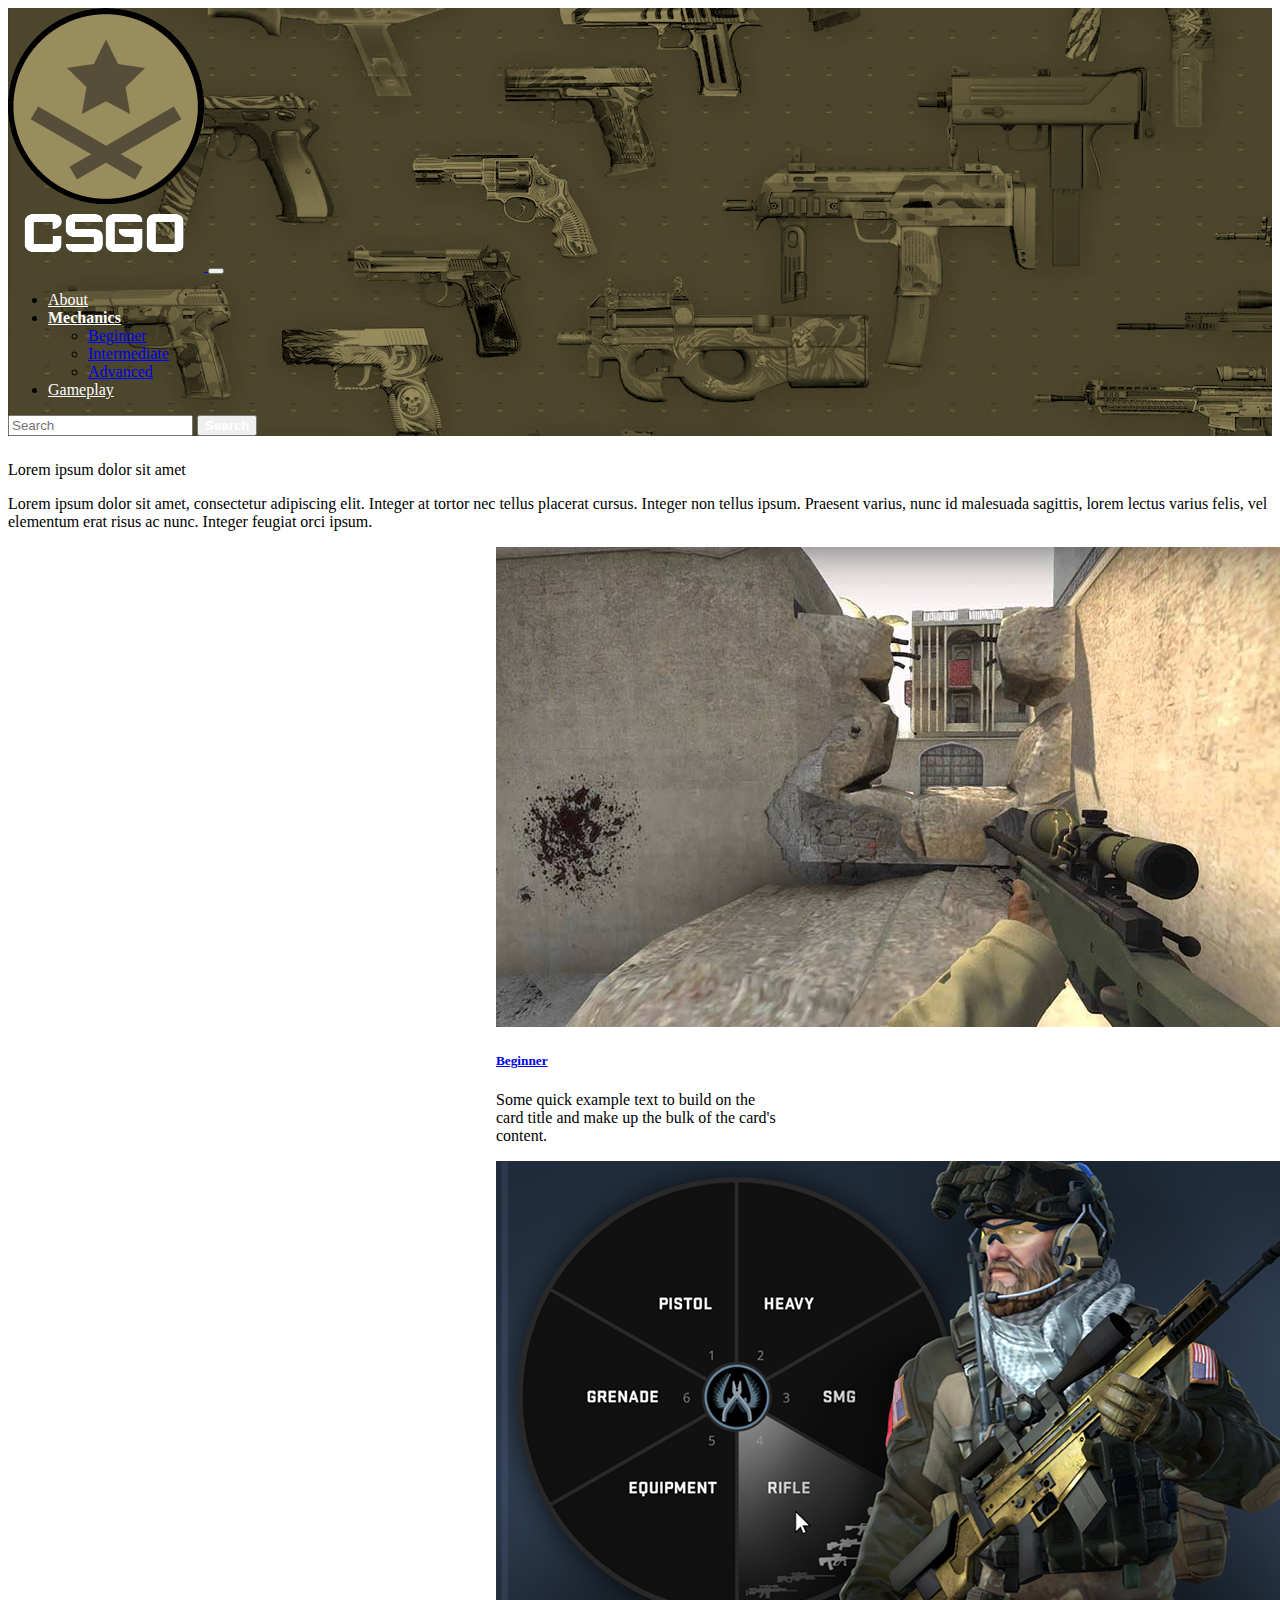
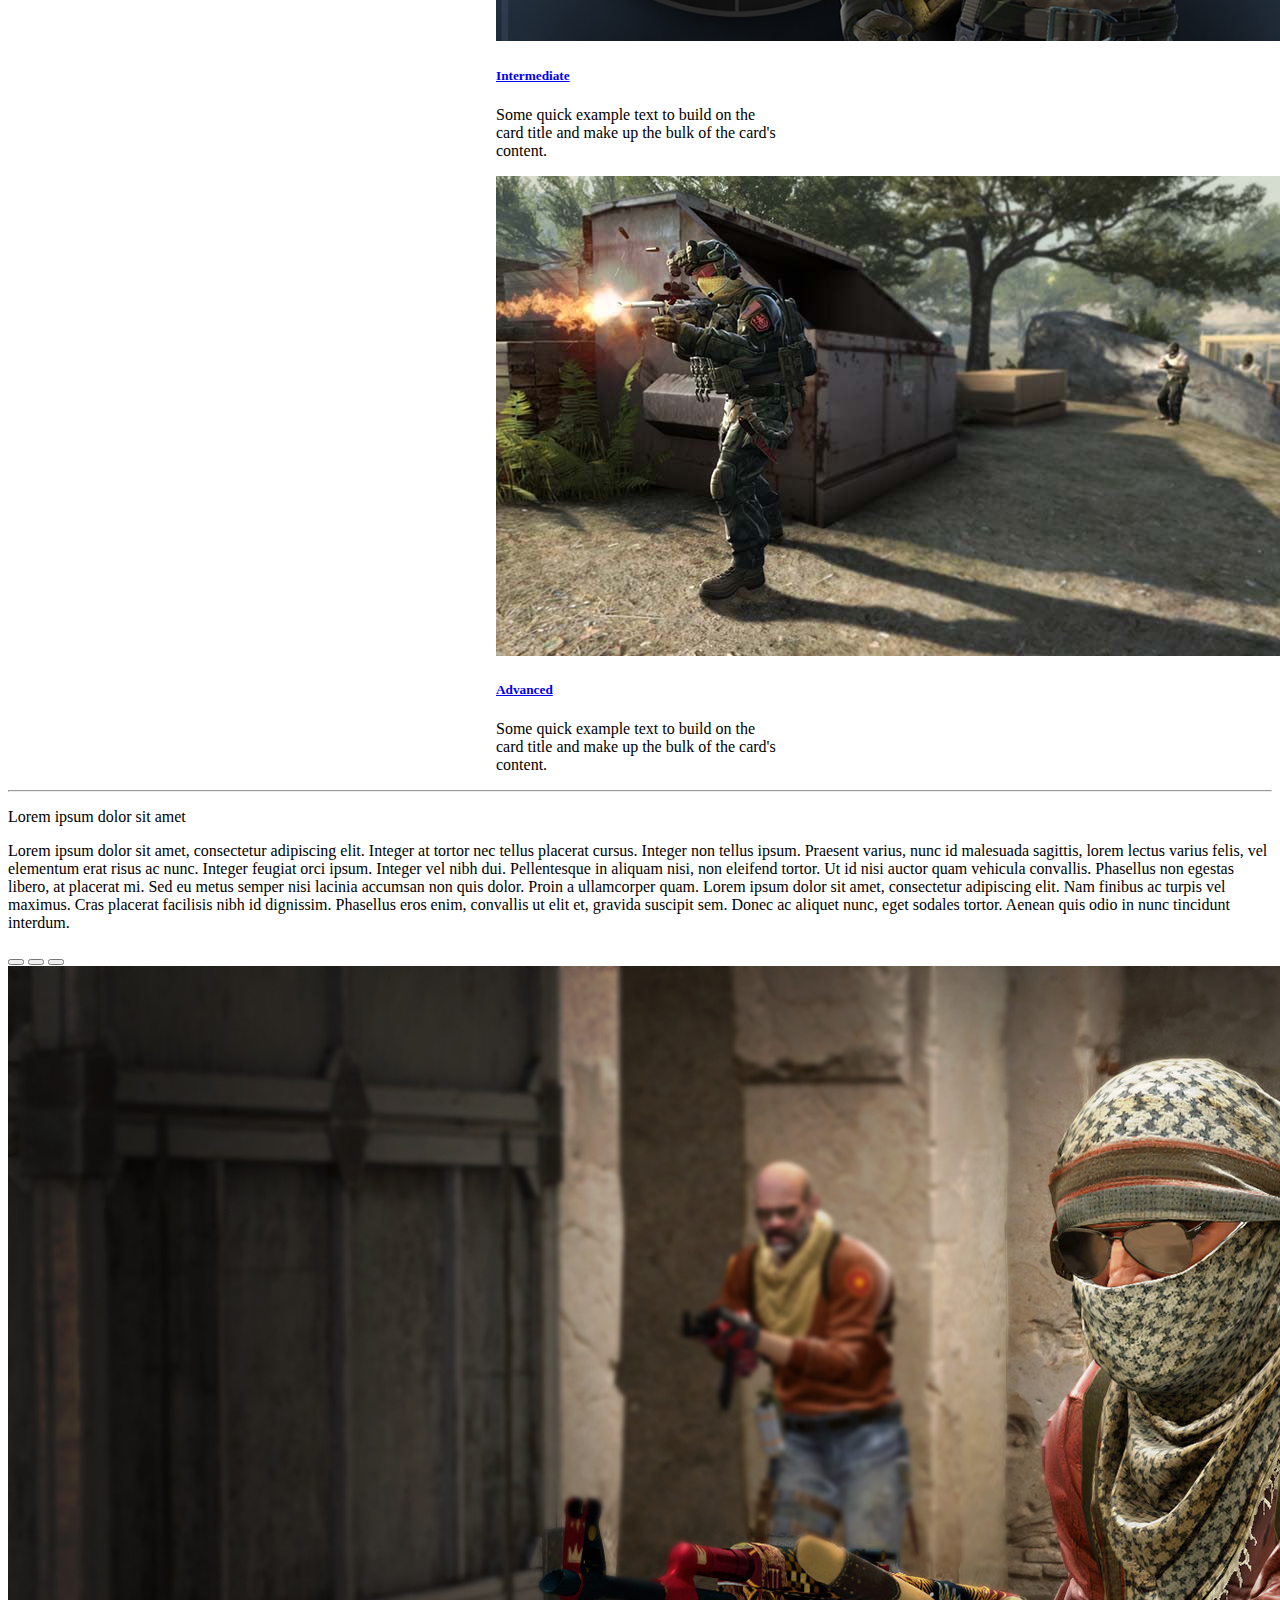
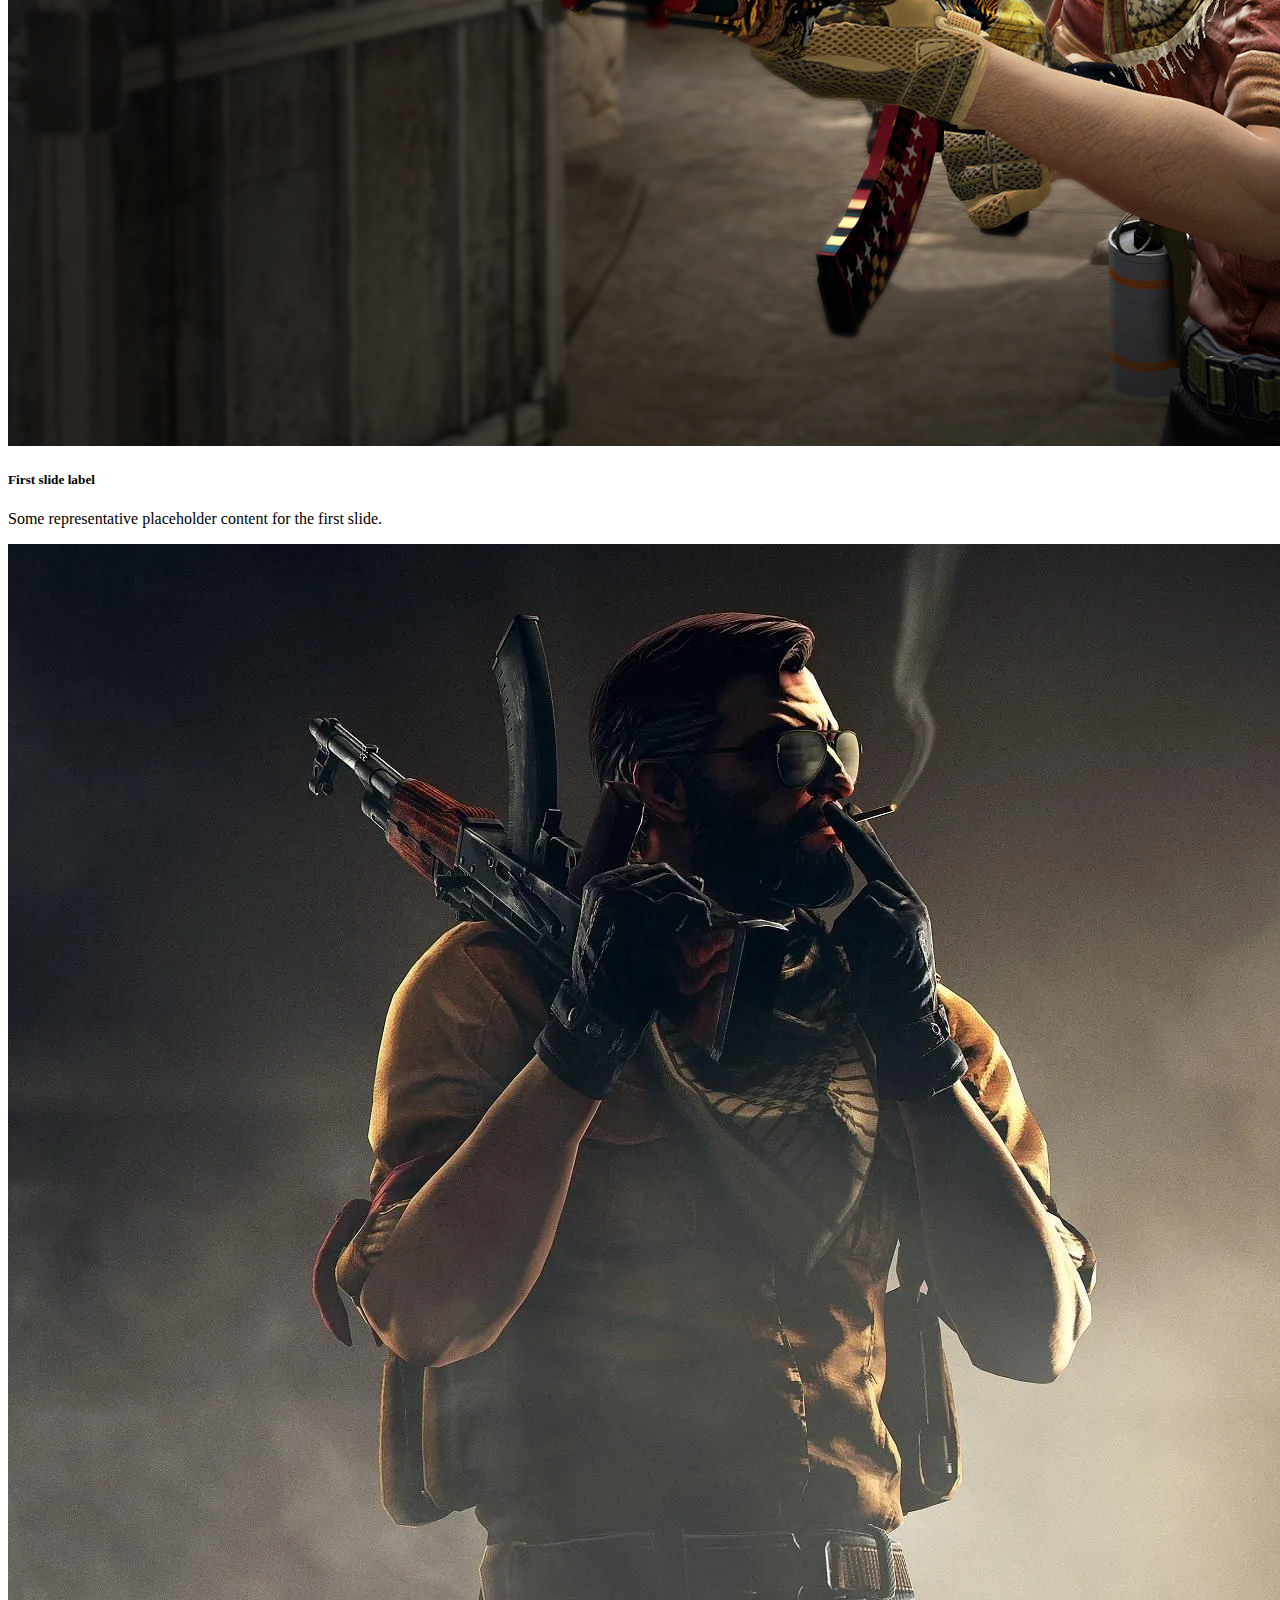
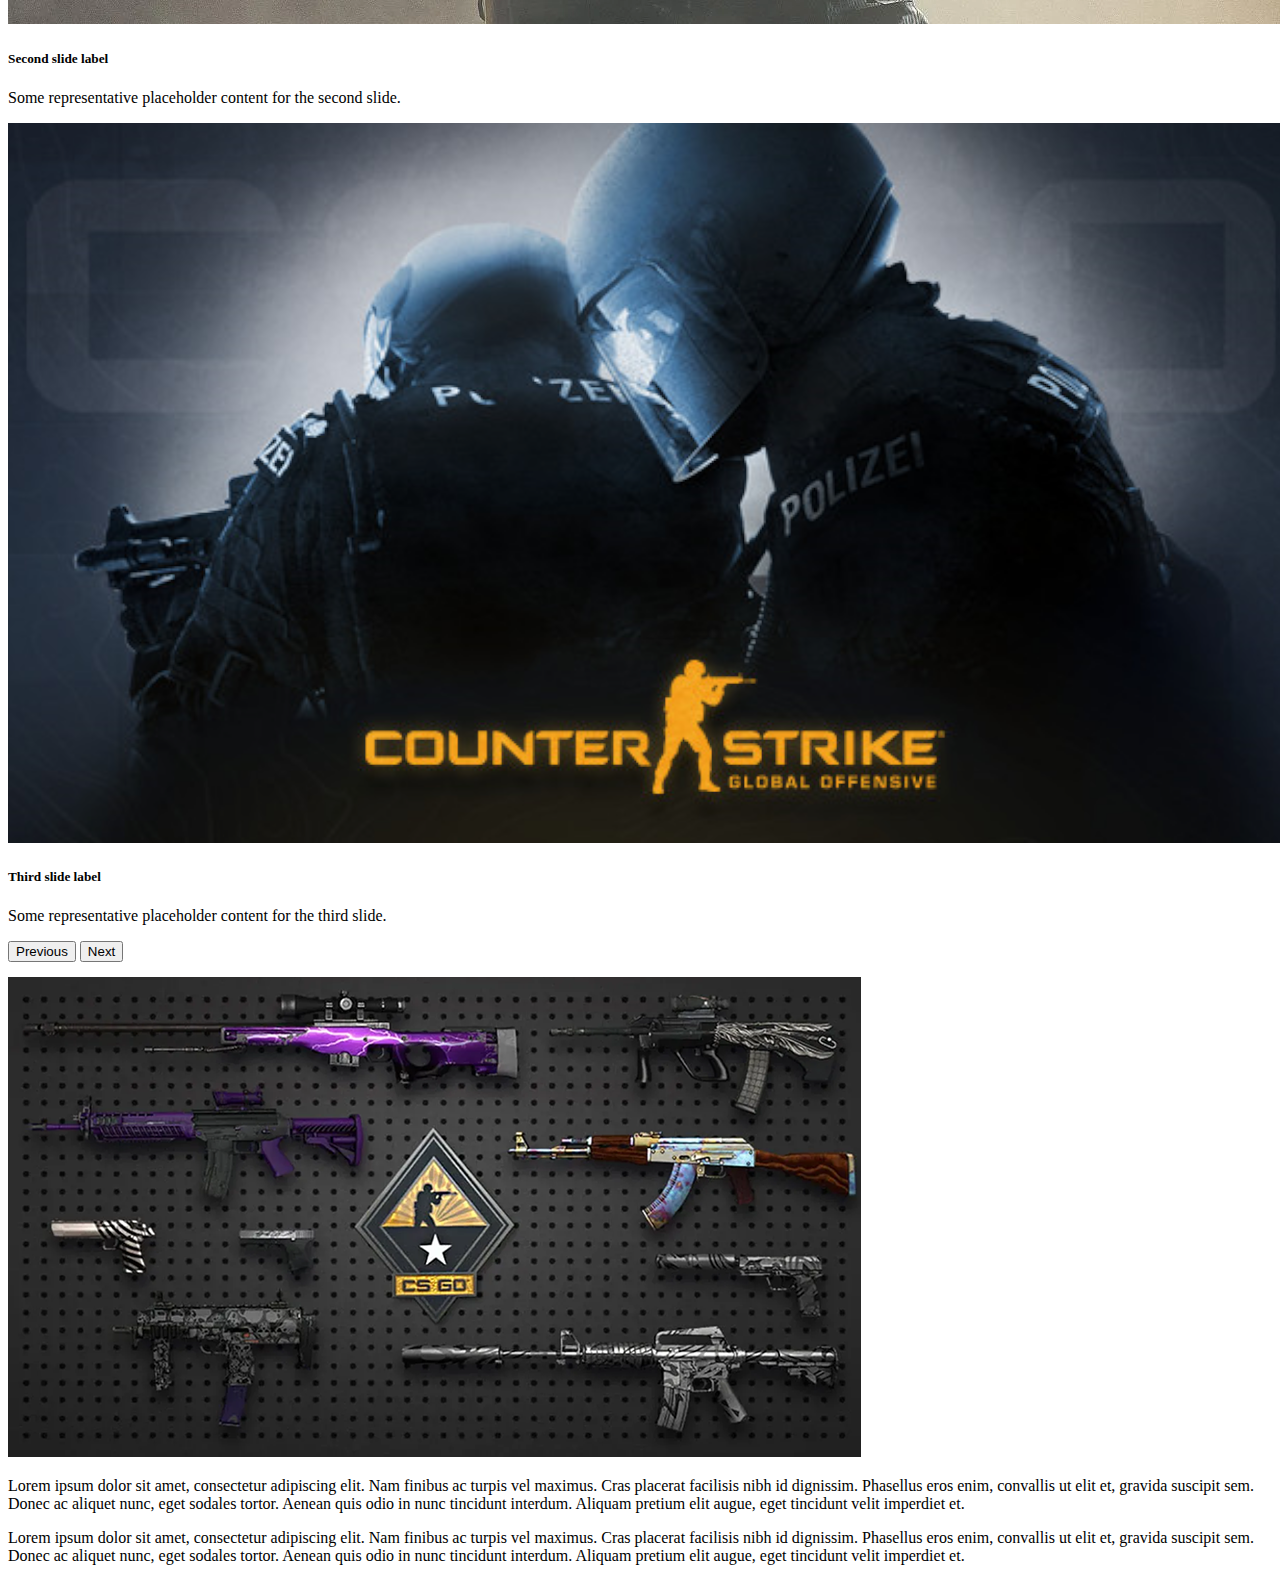
==== index.html @ 5c24aa38 "updated index.html + added pages" ====
<!doctype html>
<html lang="en">
  <head>
    <meta charset="utf-8">
    <meta name="viewport" content="width=device-width, initial-scale=1">
    <title>CS:GO Mechanics</title>
    <link href="https://cdn.jsdelivr.net/npm/bootstrap@5.3.0-alpha3/dist/css/bootstrap.min.css" rel="stylesheet" integrity="sha384-KK94CHFLLe+nY2dmCWGMq91rCGa5gtU4mk92HdvYe+M/SXH301p5ILy+dN9+nJOZ" crossorigin="anonymous">

<!-- BEGIN FAVICON CODE -->
<link rel="apple-touch-icon" sizes="180x180" href="images/apple-touch-icon.png">
<link rel="icon" type="image/png" sizes="32x32" href="images/favicon-32x32.png">
<link rel="icon" type="image/png" sizes="16x16" href="images/favicon-16x16.png">
<link rel="manifest" href="images/site.webmanifest">
<link rel="mask-icon" href="images/safari-pinned-tab.svg" color="#5bbad5">
<meta name="msapplication-TileColor" content="#da532c">
<meta name="theme-color" content="#ffffff">
<!-- END FAVICON CODE -->

  </head>
  <body>

<!-- BEGIN NAVBAR CODE -->	
<nav class="navbar navbar-expand-lg bg-body-tertiary" style="background-image: url(images/banner.png);">
  <div class="container">
    <a class="navbar-brand" href="#"> <img src="images\logo.png" class="img-fluid" style="max-width: 50%"> </a>
    <button class="navbar-toggler" type="button" data-bs-toggle="collapse" data-bs-target="#navbarSupportedContent" aria-controls="navbarSupportedContent" aria-expanded="false" aria-label="Toggle navigation">
      	<span class="navbar-toggler-icon"></span>
    </button>
    <div class="collapse navbar-collapse" id="navbarSupportedContent">
      	<ul class="navbar-nav me-auto mb-2 mb-lg-0">
        	<li class="nav-item">
          		<a class="nav-link active" aria-current="page" href="pages/about.html" style="color: white;">About</a>
        	</li>
        	<li class="nav-item dropdown">
          		<a class="nav-link dropdown-toggle" href="#" role="button" data-bs-toggle="dropdown" aria-expanded="false" style="color: white;">
					<strong>
						Mechanics
					</strong>
          		</a>
          		<ul class="dropdown-menu">
            		<li><a class="dropdown-item" href="pages/beginner.html">Beginner</a></li>
            		<li><a class="dropdown-item" href="pages/intermediate.html">Intermediate</a></li>
           			<li><a class="dropdown-item" href="pages/advanced.html">Advanced</a></li>
        		</ul>
        	</li>
			<li class="nav-item">
          		<a class="nav-link" href="pages/gameplay.html" style="color: white;">Gameplay</a>
        	</li>
		</ul>
		<form class="d-flex" role="search">
			<input class="form-control me-2" type="search" placeholder="Search" aria-label="Search">
			<button class="btn btn-outline-success" type="submit" style="color: white;">
				<strong>
				Search
				</strong>
			</button>
		</form>
    </div>
  </div>
</nav>	
<!-- END NAVBAR CODE -->

<!-- START COLUMNS -->
<div class="container" style="margin-top: 25px;">
  <div class="row" style="margin-bottom: 15px;">
	<div class="col">
<!-- BEGIN INTRO TEXT CODE -->
		<p class="h3">Lorem ipsum dolor sit amet</p>
		<p>
			Lorem ipsum dolor sit amet, consectetur adipiscing elit. Integer at tortor nec tellus placerat cursus. Integer non tellus ipsum. Praesent varius, nunc id malesuada sagittis, lorem lectus varius felis, vel elementum erat risus ac nunc. Integer feugiat orci ipsum.
		</p>
	</div>
<!-- END INTRO TEXT CODE -->
  </div>
  <div class="row" style="margin-bottom: 15px;">
    <div class="col">
<!-- BEGIN IMAGE CARDS CODE -->
		<div class="card" style="width: 18rem; display: block; margin: auto;">
			<img src="images/card1.png" class="card-img-top" alt="...">
			<div class="card-body">
				<h5 class="card-title">
					<a href="pages/beginner.html">
						Beginner
					</a>
				</h5>
				<p class="card-text">Some quick example text to build on the card title and make up the bulk of the card's content.</p>
			</div>
		</div>
	</div>
	<div class="col">
		<div class="card" style="width: 18rem; display: block; margin: auto;">
			<img src="images/card2.png" class="card-img-top" alt="...">
			<div class="card-body">
				<h5 class="card-title">
					<a href="pages/intermediate.html">
						Intermediate
					</a>
				</h5>
				<p class="card-text">Some quick example text to build on the card title and make up the bulk of the card's content.</p>
			</div>
		</div>
	</div>
	<div class="col">
		<div class="card" style="width: 18rem; display: block; margin: auto;">
			<img src="images/card3.png" class="card-img-top" alt="...">
			<div class="card-body">
				<h5 class="card-title">
					<a href="pages/advanced.html">
						Advanced
					</a>
				</h5>
				<p class="card-text">Some quick example text to build on the card title and make up the bulk of the card's content.</p>
			</div>
		</div>
	</div>
<!-- END IMAGE CARDS CODE -->

  </div>
</div>
<!-- END COLUMNS -->
<hr>
<!-- BEGIN BODY TEXT CODE -->
<div class="container">
	<div class="row" style="margin-bottom: 15px;">
		<div class="col">
			<p class="h3">Lorem ipsum dolor sit amet</p>
			<p>
				Lorem ipsum dolor sit amet, consectetur adipiscing elit. Integer at tortor nec tellus placerat cursus. Integer non tellus ipsum. Praesent varius, nunc id malesuada sagittis, lorem lectus varius felis, vel elementum erat risus ac nunc. Integer feugiat orci ipsum. Integer vel nibh dui. Pellentesque in aliquam nisi, non eleifend tortor. Ut id nisi auctor quam vehicula convallis. Phasellus non egestas libero, at placerat mi. Sed eu metus semper nisi lacinia accumsan non quis dolor. Proin a ullamcorper quam. Lorem ipsum dolor sit amet, consectetur adipiscing elit. Nam finibus ac turpis vel maximus. Cras placerat facilisis nibh id dignissim. Phasellus eros enim, convallis ut elit et, gravida suscipit sem. Donec ac aliquet nunc, eget sodales tortor. Aenean quis odio in nunc tincidunt interdum.
			</p>
		</div>
		<div class="col">
<!-- BEGIN CAROUSEL CODE -->
			<div id="carouselExampleCaptions" class="carousel slide">
				<div class="carousel-indicators">
					<button type="button" data-bs-target="#carouselExampleCaptions" data-bs-slide-to="0" class="active" aria-current="true" aria-label="Slide 1"></button>
					<button type="button" data-bs-target="#carouselExampleCaptions" data-bs-slide-to="1" aria-label="Slide 2"></button>
					<button type="button" data-bs-target="#carouselExampleCaptions" data-bs-slide-to="2" aria-label="Slide 3"></button>
				</div>
			<div class="carousel-inner">
				<div class="carousel-item active">
					<img src="images/carousel1.png" class="d-block w-100" alt="...">
					<div class="carousel-caption d-none d-md-block">
						<h5>First slide label</h5>
						<p>Some representative placeholder content for the first slide.</p>
					</div>
				</div>
				<div class="carousel-item">
					<img src="images/carousel2.png" class="d-block w-100" alt="...">
					<div class="carousel-caption d-none d-md-block">
						<h5>Second slide label</h5>
						<p>Some representative placeholder content for the second slide.</p>
					</div>
				</div>
				<div class="carousel-item">
					<img src="images/carousel3.png" class="d-block w-100" alt="...">
						<div class="carousel-caption d-none d-md-block">
							<h5>Third slide label</h5>
							<p>Some representative placeholder content for the third slide.</p>
						</div>
					</div>
			</div>
			<button class="carousel-control-prev" type="button" data-bs-target="#carouselExampleCaptions" data-bs-slide="prev">
				<span class="carousel-control-prev-icon" aria-hidden="true"></span>
				<span class="visually-hidden">Previous</span>
			</button>
			<button class="carousel-control-next" type="button" data-bs-target="#carouselExampleCaptions" data-bs-slide="next">
				<span class="carousel-control-next-icon" aria-hidden="true"></span>
				<span class="visually-hidden">Next</span>
			</button>
			</div>
<!-- END CAROUSEL CODE -->
		</div>
	</div>
</div>
<!-- END BODY TEXT CODE -->

<div class="container">
	<div class="row" style="margin-bottom: 15px;">
<!-- BEGIN END IMAGE CODE -->
		<div class="col">
			<img src="images/image.png" class="img-fluid">
		</div>
<!-- END END IMAGE CODE -->


<!-- BEGIN END TEXT CODE -->
		<div class="col">
			<p>
				Lorem ipsum dolor sit amet, consectetur adipiscing elit. Nam finibus ac turpis vel maximus. Cras placerat facilisis nibh id dignissim. Phasellus eros enim, convallis ut elit et, gravida suscipit sem. Donec ac aliquet nunc, eget sodales tortor. Aenean quis odio in nunc tincidunt interdum. Aliquam pretium elit augue, eget tincidunt velit imperdiet et.
			</p>
		</div>
		
		<div class="col">
			<p>
				Lorem ipsum dolor sit amet, consectetur adipiscing elit. Nam finibus ac turpis vel maximus. Cras placerat facilisis nibh id dignissim. Phasellus eros enim, convallis ut elit et, gravida suscipit sem. Donec ac aliquet nunc, eget sodales tortor. Aenean quis odio in nunc tincidunt interdum. Aliquam pretium elit augue, eget tincidunt velit imperdiet et.
			</p>
		</div>
<!-- END END TEXT CODE -->
	</div>
</div>

<!-- DO NOT EDIT BELOW THIS LINE -->
    <script src="https://cdn.jsdelivr.net/npm/bootstrap@5.3.0-alpha3/dist/js/bootstrap.bundle.min.js" integrity="sha384-ENjdO4Dr2bkBIFxQpeoTz1HIcje39Wm4jDKdf19U8gI4ddQ3GYNS7NTKfAdVQSZe" crossorigin="anonymous"></script>
  </body>
</html>
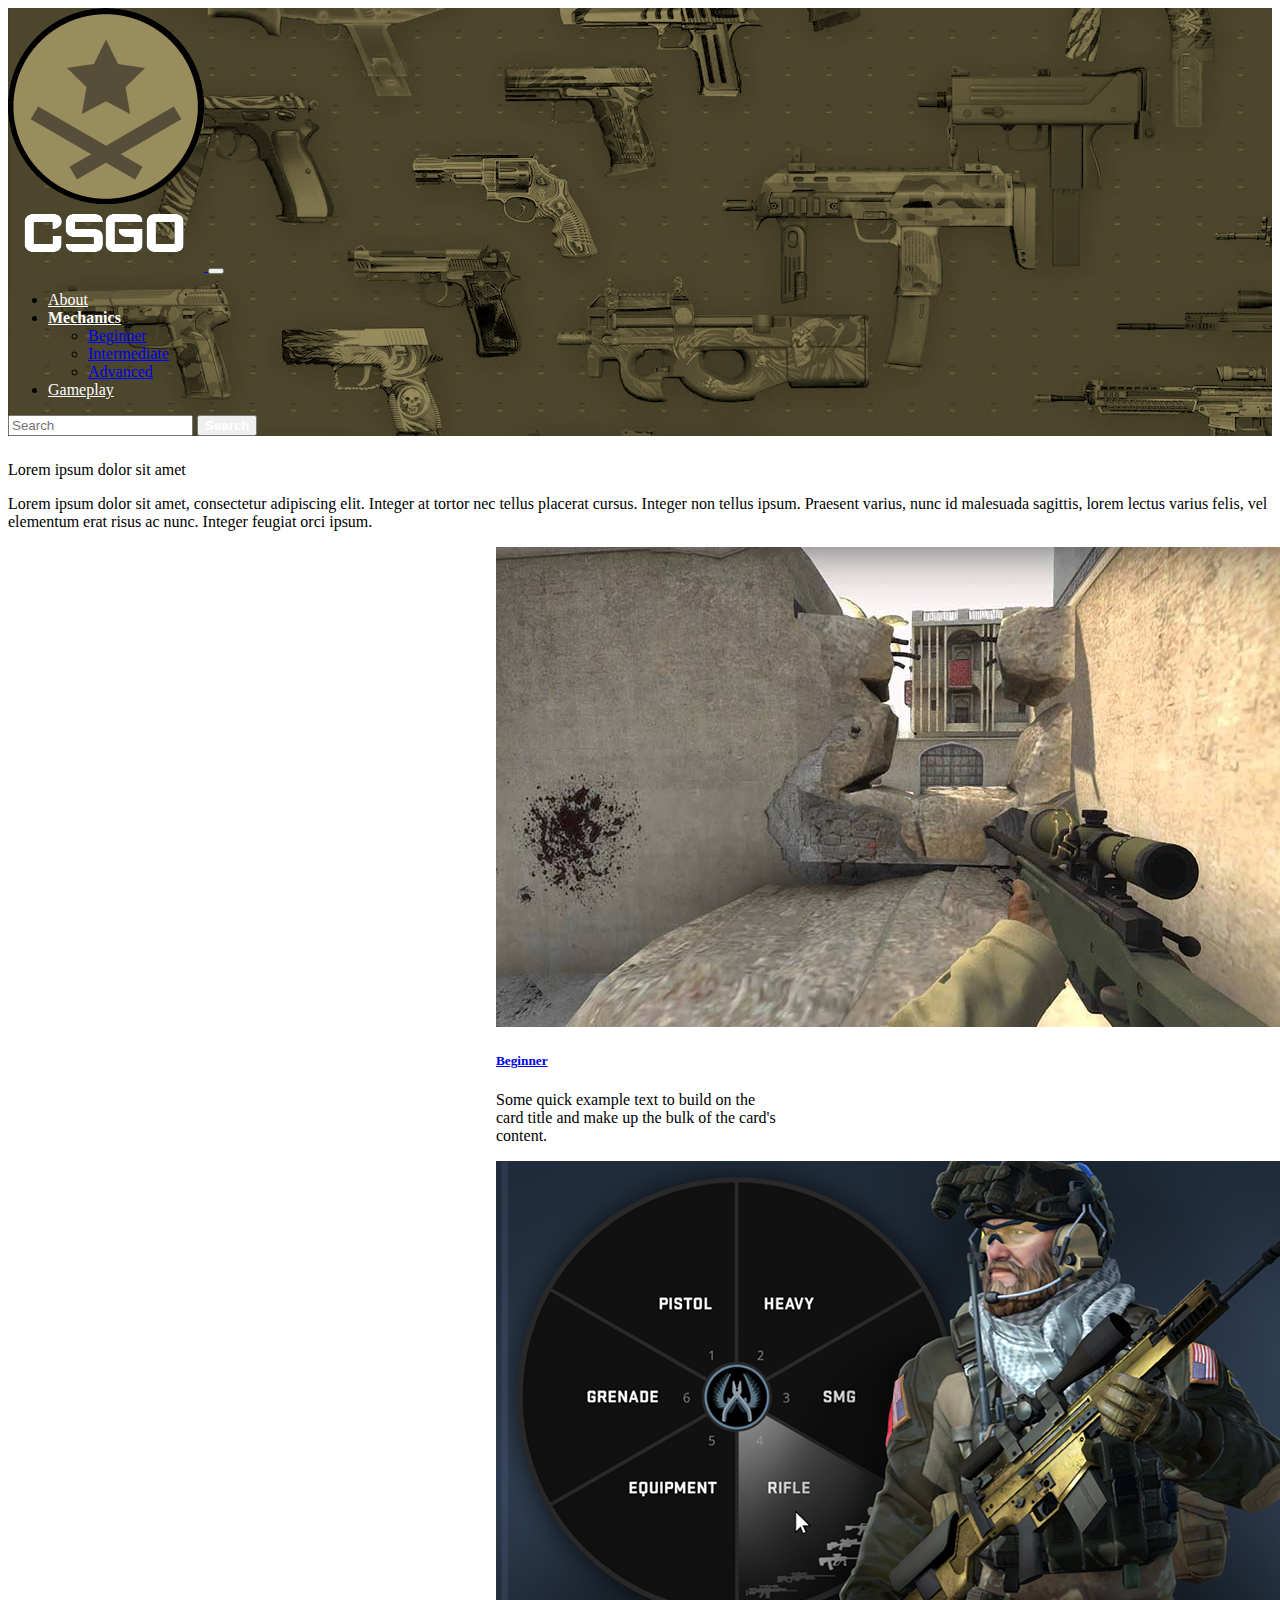
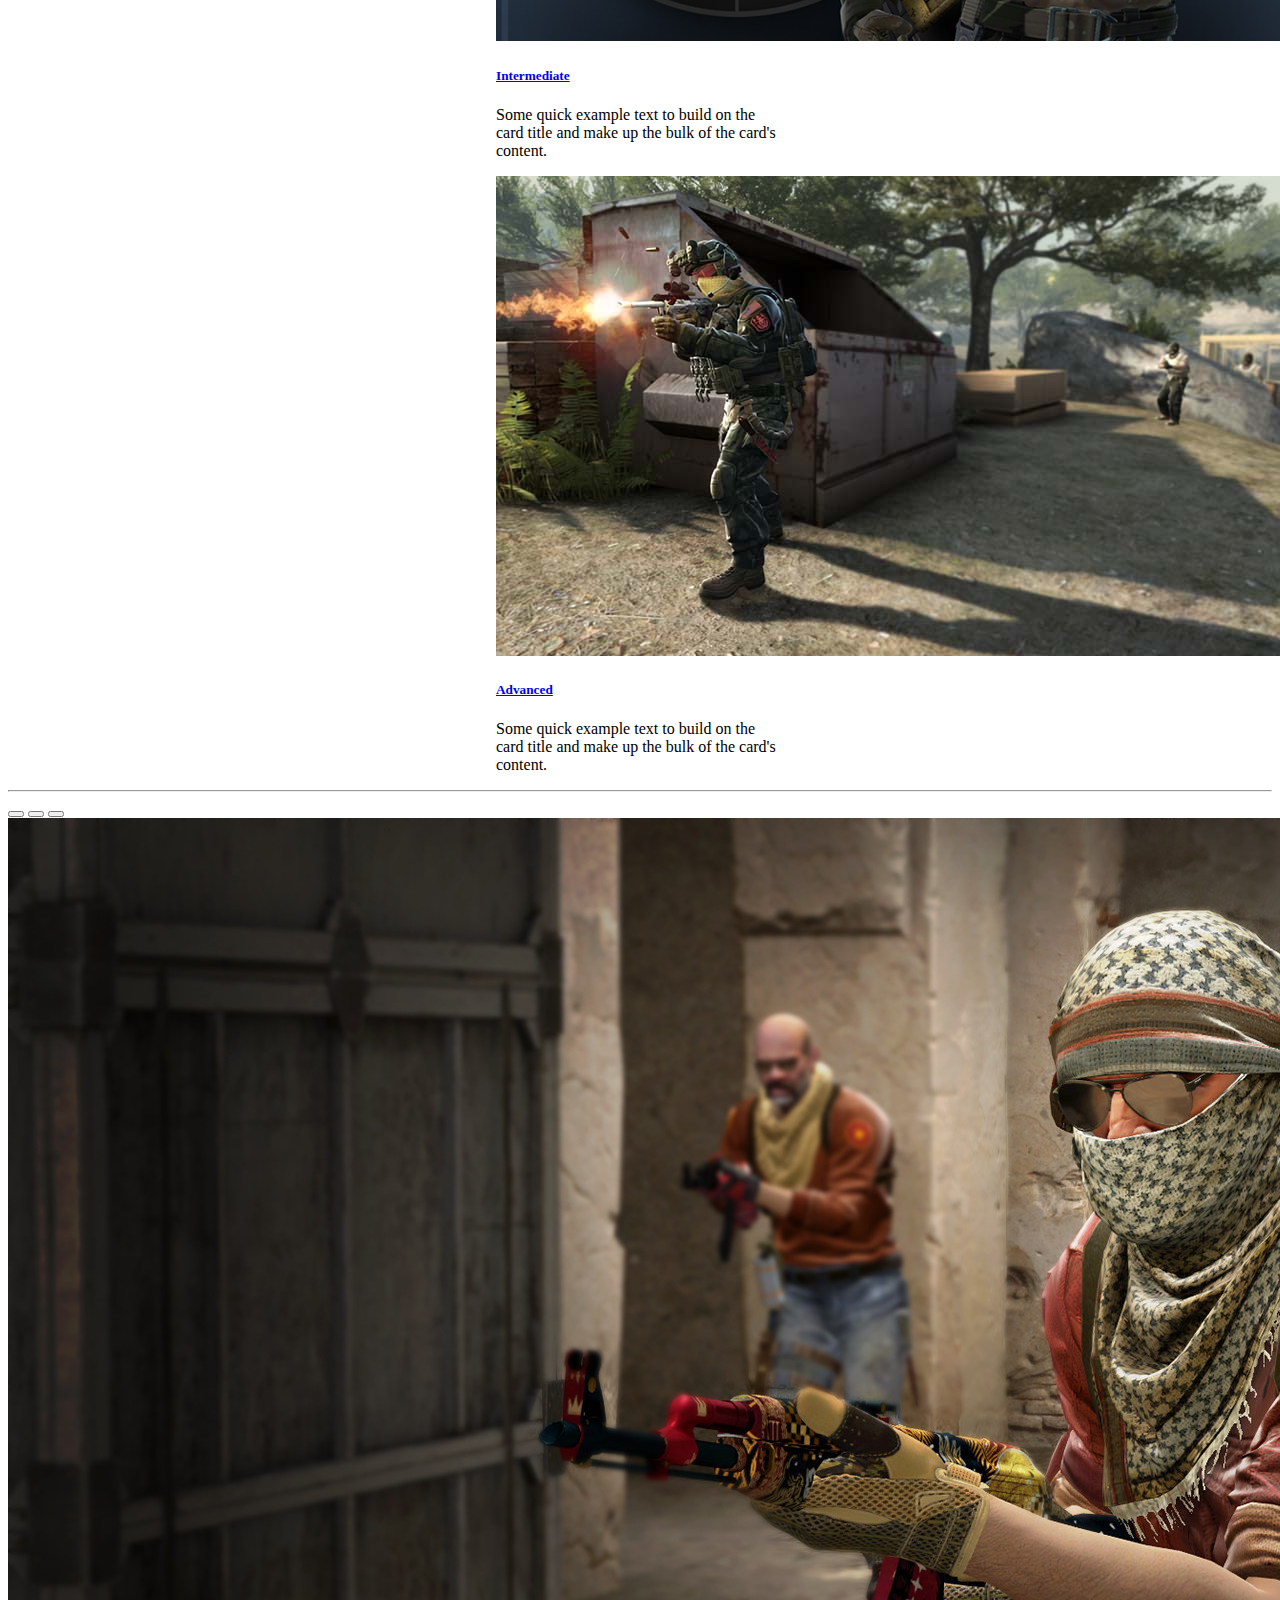
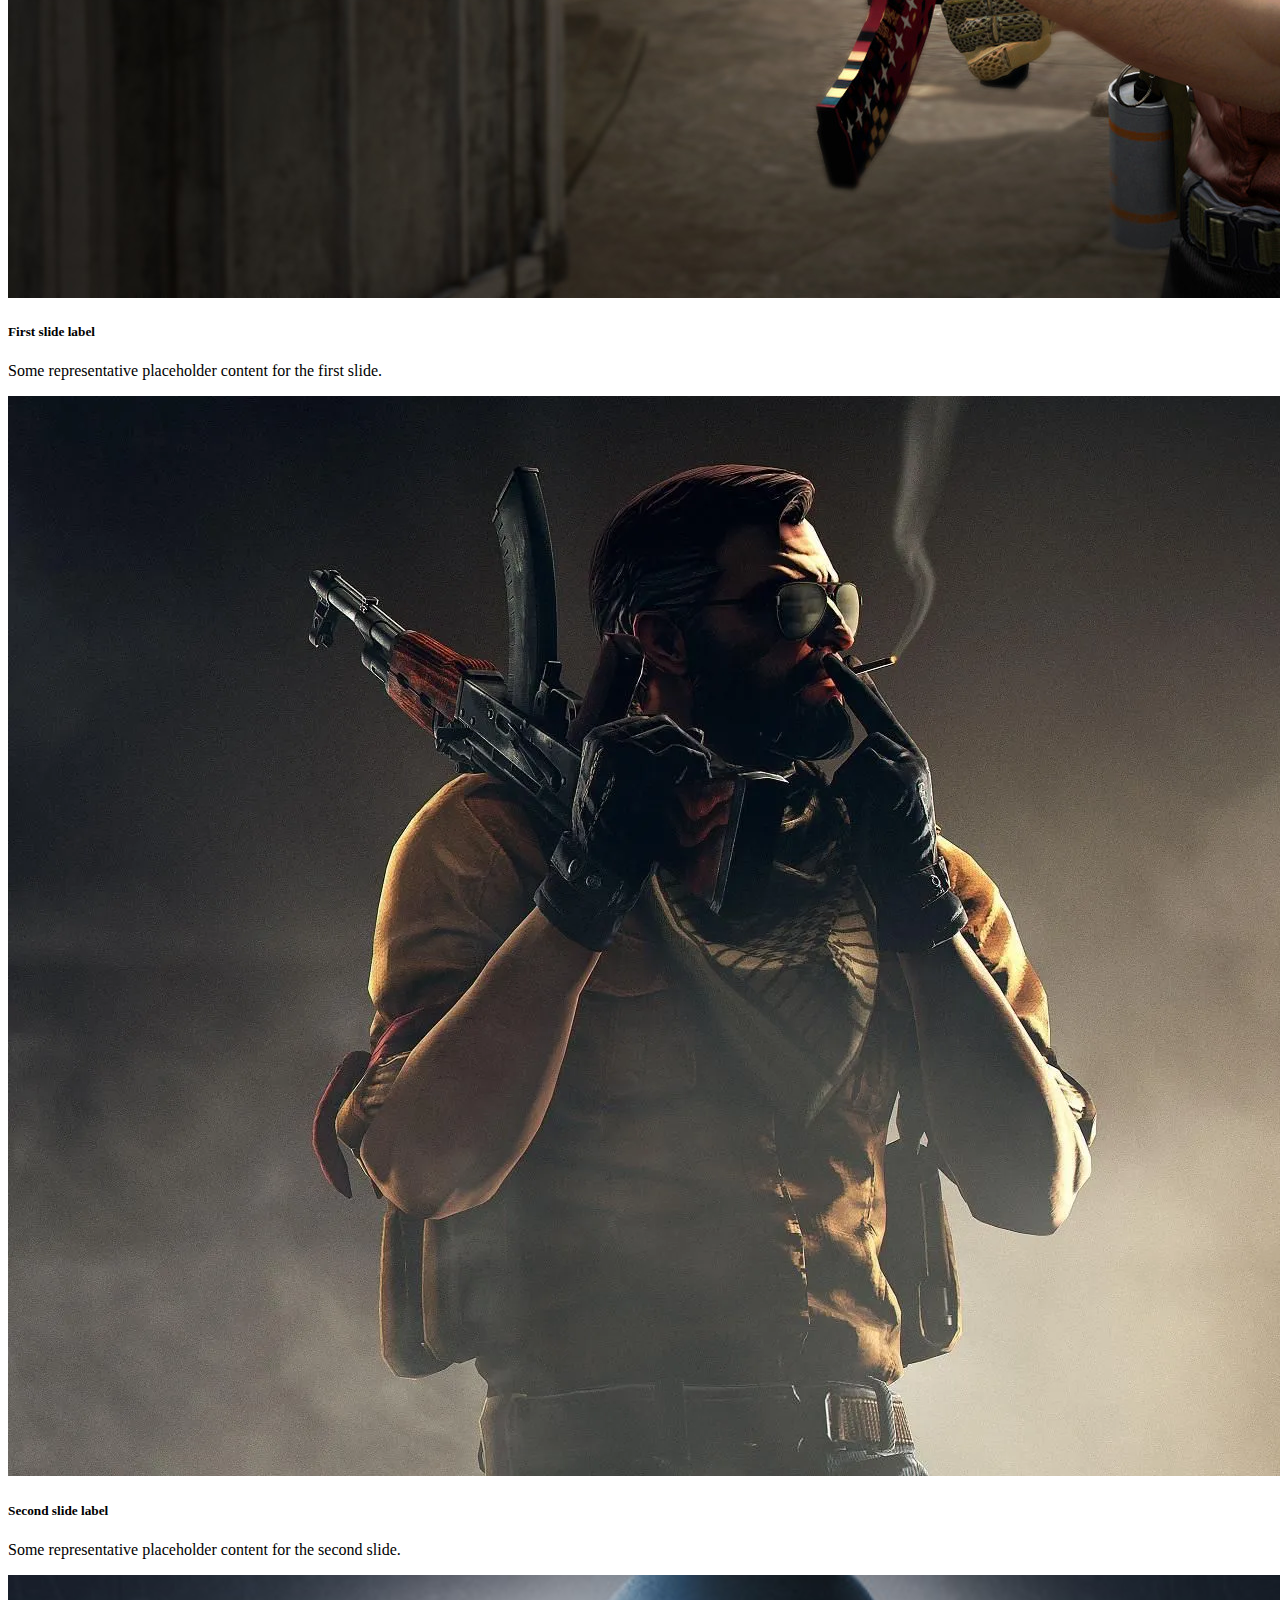
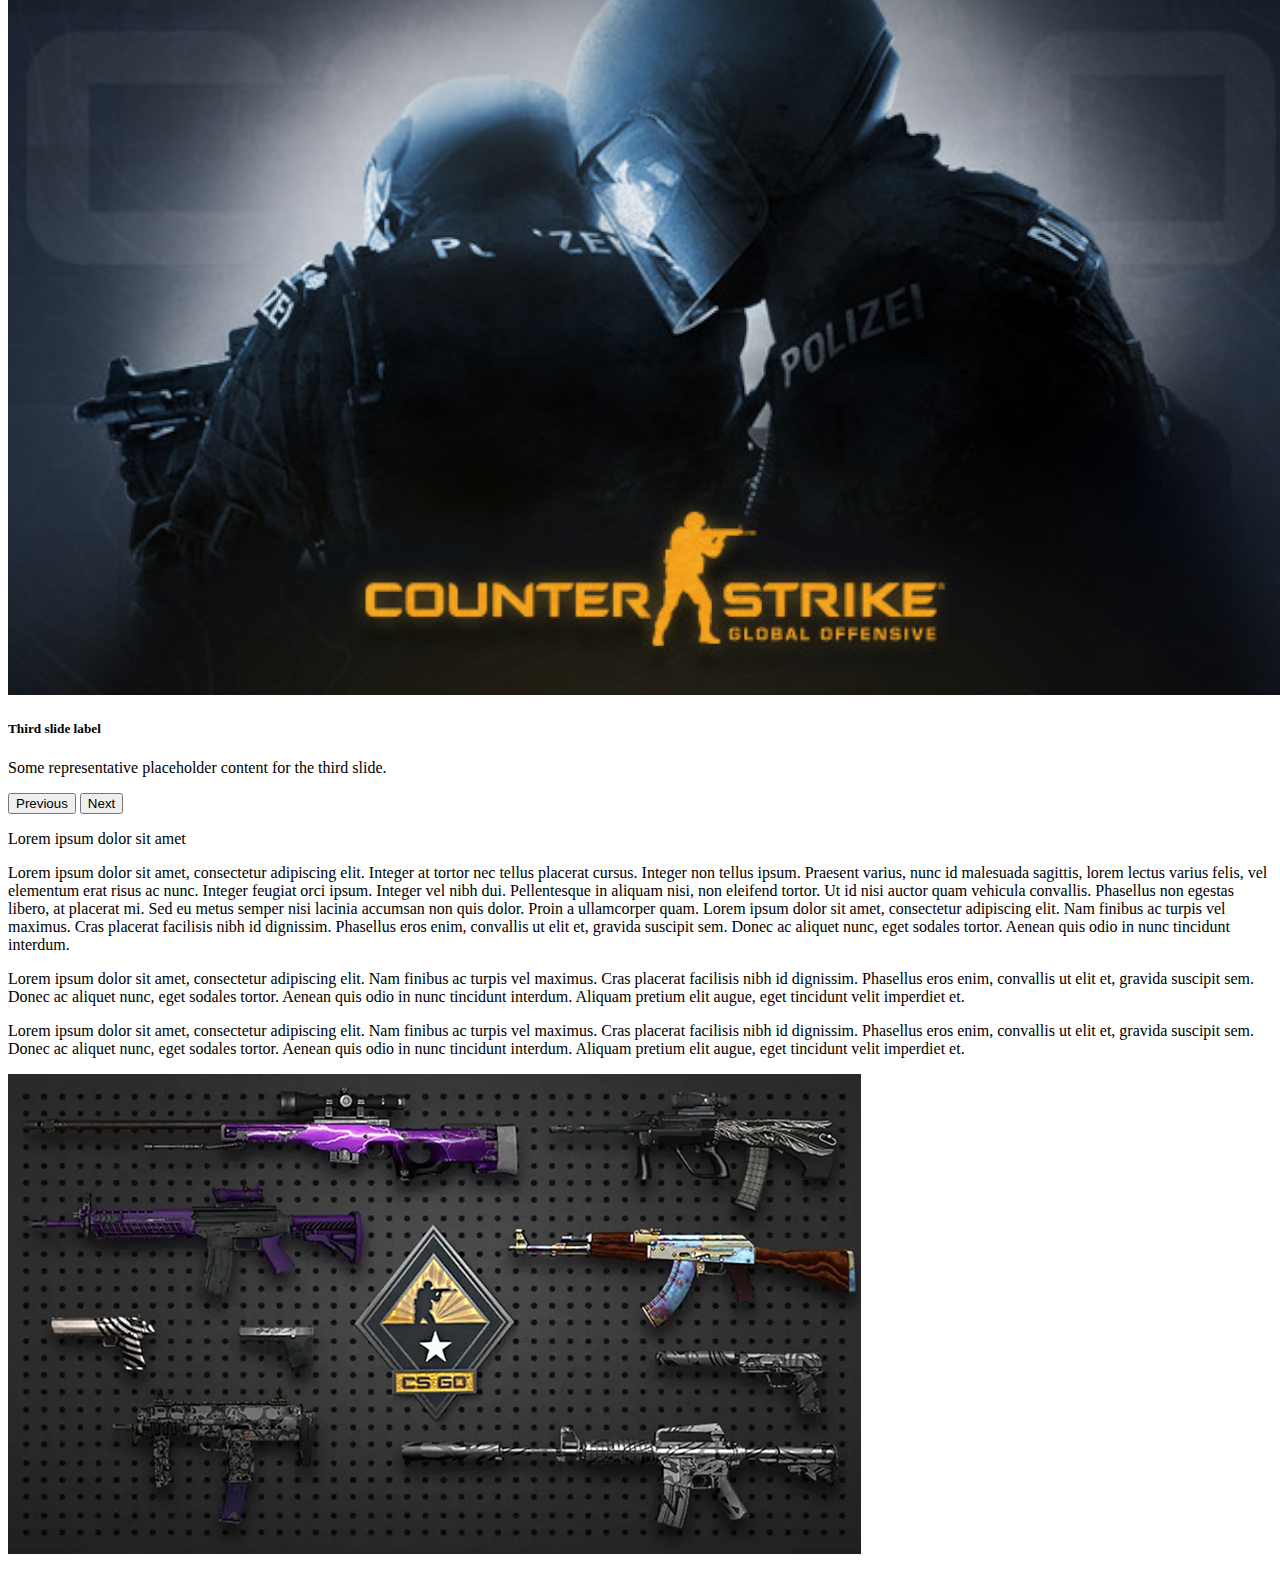
==== commit 42a7f2b1: "update index" ====
--- a/index.html
+++ b/index.html
@@ -122,13 +122,7 @@
 <!-- BEGIN BODY TEXT CODE -->
 <div class="container">
 	<div class="row" style="margin-bottom: 15px;">
-		<div class="col">
-			<p class="h3">Lorem ipsum dolor sit amet</p>
-			<p>
-				Lorem ipsum dolor sit amet, consectetur adipiscing elit. Integer at tortor nec tellus placerat cursus. Integer non tellus ipsum. Praesent varius, nunc id malesuada sagittis, lorem lectus varius felis, vel elementum erat risus ac nunc. Integer feugiat orci ipsum. Integer vel nibh dui. Pellentesque in aliquam nisi, non eleifend tortor. Ut id nisi auctor quam vehicula convallis. Phasellus non egestas libero, at placerat mi. Sed eu metus semper nisi lacinia accumsan non quis dolor. Proin a ullamcorper quam. Lorem ipsum dolor sit amet, consectetur adipiscing elit. Nam finibus ac turpis vel maximus. Cras placerat facilisis nibh id dignissim. Phasellus eros enim, convallis ut elit et, gravida suscipit sem. Donec ac aliquet nunc, eget sodales tortor. Aenean quis odio in nunc tincidunt interdum.
-			</p>
-		</div>
-		<div class="col">
+		<div class="col-lg-6 col-sm-12">
 <!-- BEGIN CAROUSEL CODE -->
 			<div id="carouselExampleCaptions" class="carousel slide">
 				<div class="carousel-indicators">
@@ -169,19 +163,19 @@
 			</button>
 			</div>
 <!-- END CAROUSEL CODE -->
-		</div>
+		</div>	
+		<div class="col">
+			<p class="h3">Lorem ipsum dolor sit amet</p>
+			<p>
+				Lorem ipsum dolor sit amet, consectetur adipiscing elit. Integer at tortor nec tellus placerat cursus. Integer non tellus ipsum. Praesent varius, nunc id malesuada sagittis, lorem lectus varius felis, vel elementum erat risus ac nunc. Integer feugiat orci ipsum. Integer vel nibh dui. Pellentesque in aliquam nisi, non eleifend tortor. Ut id nisi auctor quam vehicula convallis. Phasellus non egestas libero, at placerat mi. Sed eu metus semper nisi lacinia accumsan non quis dolor. Proin a ullamcorper quam. Lorem ipsum dolor sit amet, consectetur adipiscing elit. Nam finibus ac turpis vel maximus. Cras placerat facilisis nibh id dignissim. Phasellus eros enim, convallis ut elit et, gravida suscipit sem. Donec ac aliquet nunc, eget sodales tortor. Aenean quis odio in nunc tincidunt interdum.
+			</p>
+		</div>
+<!-- END BODY TEXT CODE -->
 	</div>
 </div>
-<!-- END BODY TEXT CODE -->
 
 <div class="container">
 	<div class="row" style="margin-bottom: 15px;">
-<!-- BEGIN END IMAGE CODE -->
-		<div class="col">
-			<img src="images/image.png" class="img-fluid">
-		</div>
-<!-- END END IMAGE CODE -->
-
 
 <!-- BEGIN END TEXT CODE -->
 		<div class="col">
@@ -195,6 +189,12 @@
 				Lorem ipsum dolor sit amet, consectetur adipiscing elit. Nam finibus ac turpis vel maximus. Cras placerat facilisis nibh id dignissim. Phasellus eros enim, convallis ut elit et, gravida suscipit sem. Donec ac aliquet nunc, eget sodales tortor. Aenean quis odio in nunc tincidunt interdum. Aliquam pretium elit augue, eget tincidunt velit imperdiet et.
 			</p>
 		</div>
+<!-- BEGIN END IMAGE CODE -->
+		<div class="col-lg-4 col-sm-12">
+			<img src="images/image.png" class="img-fluid">
+		</div>
+<!-- END END IMAGE CODE -->
+
 <!-- END END TEXT CODE -->
 	</div>
 </div>
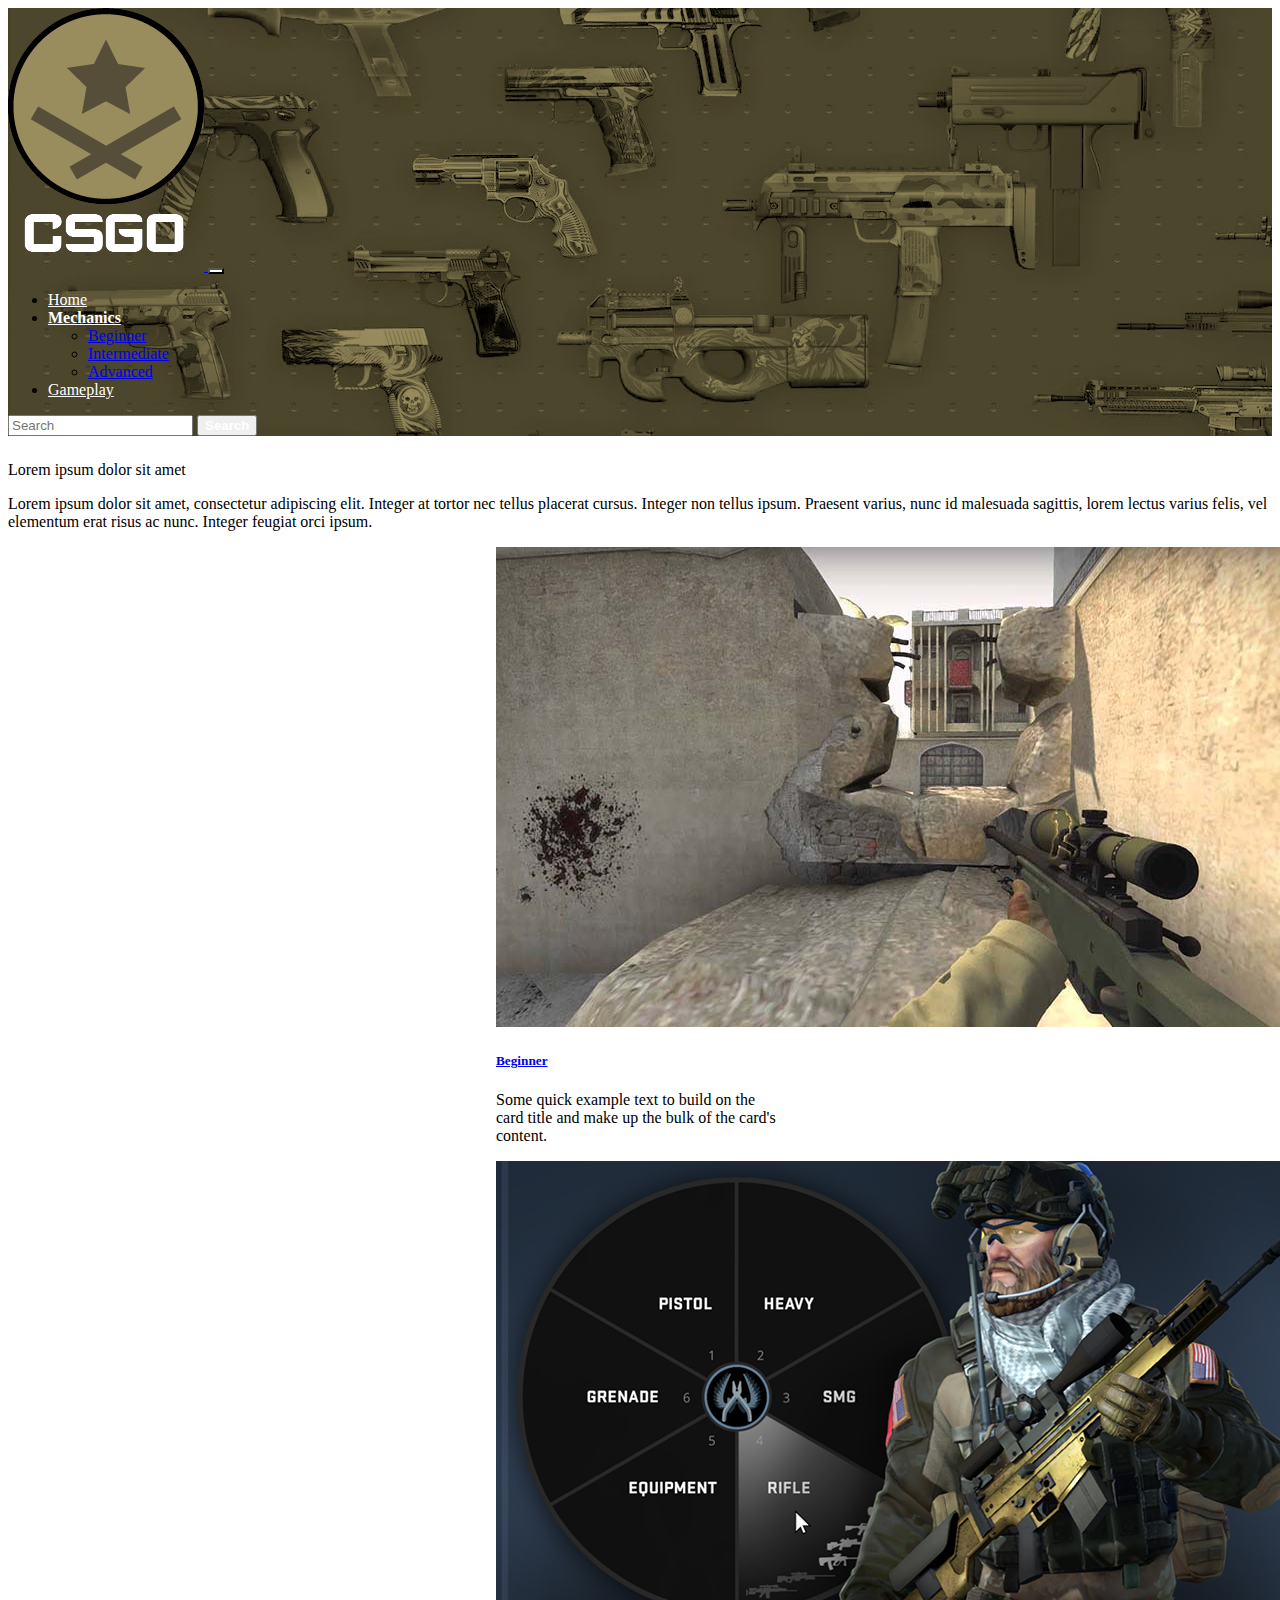
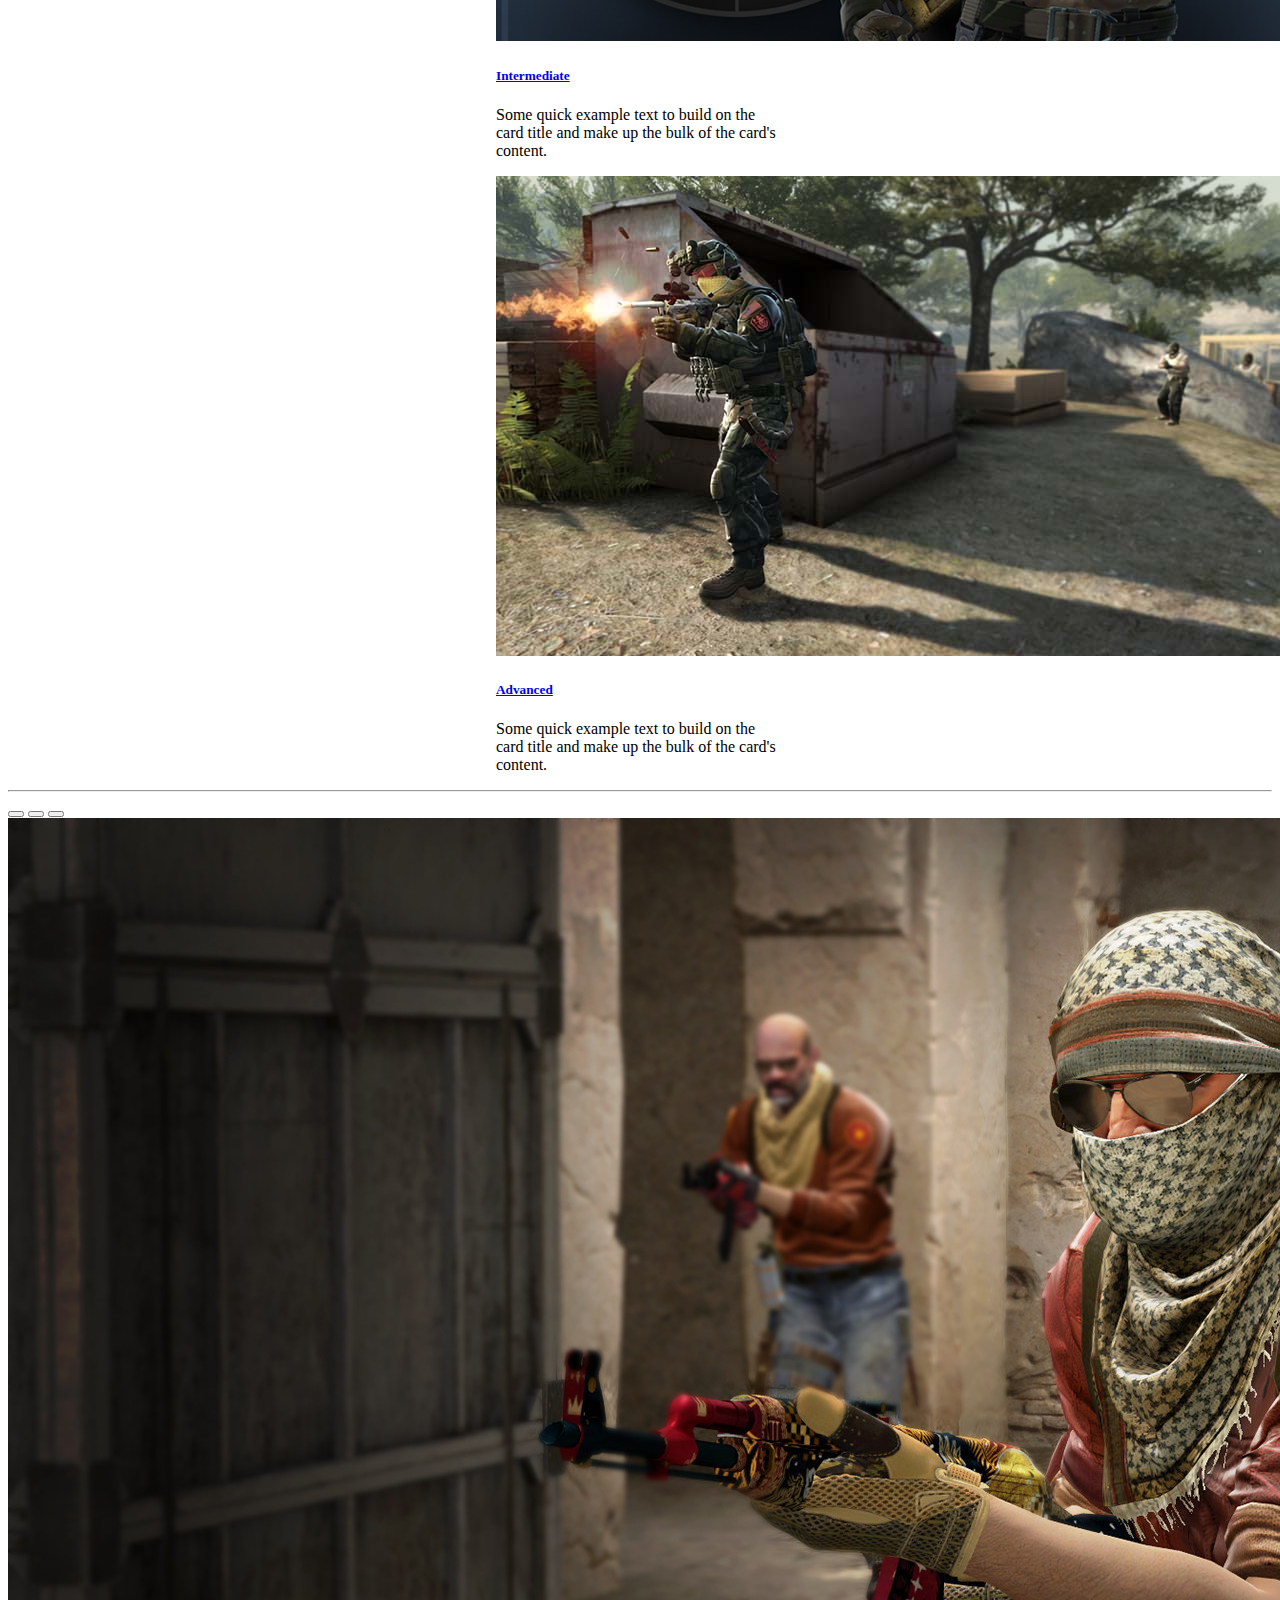
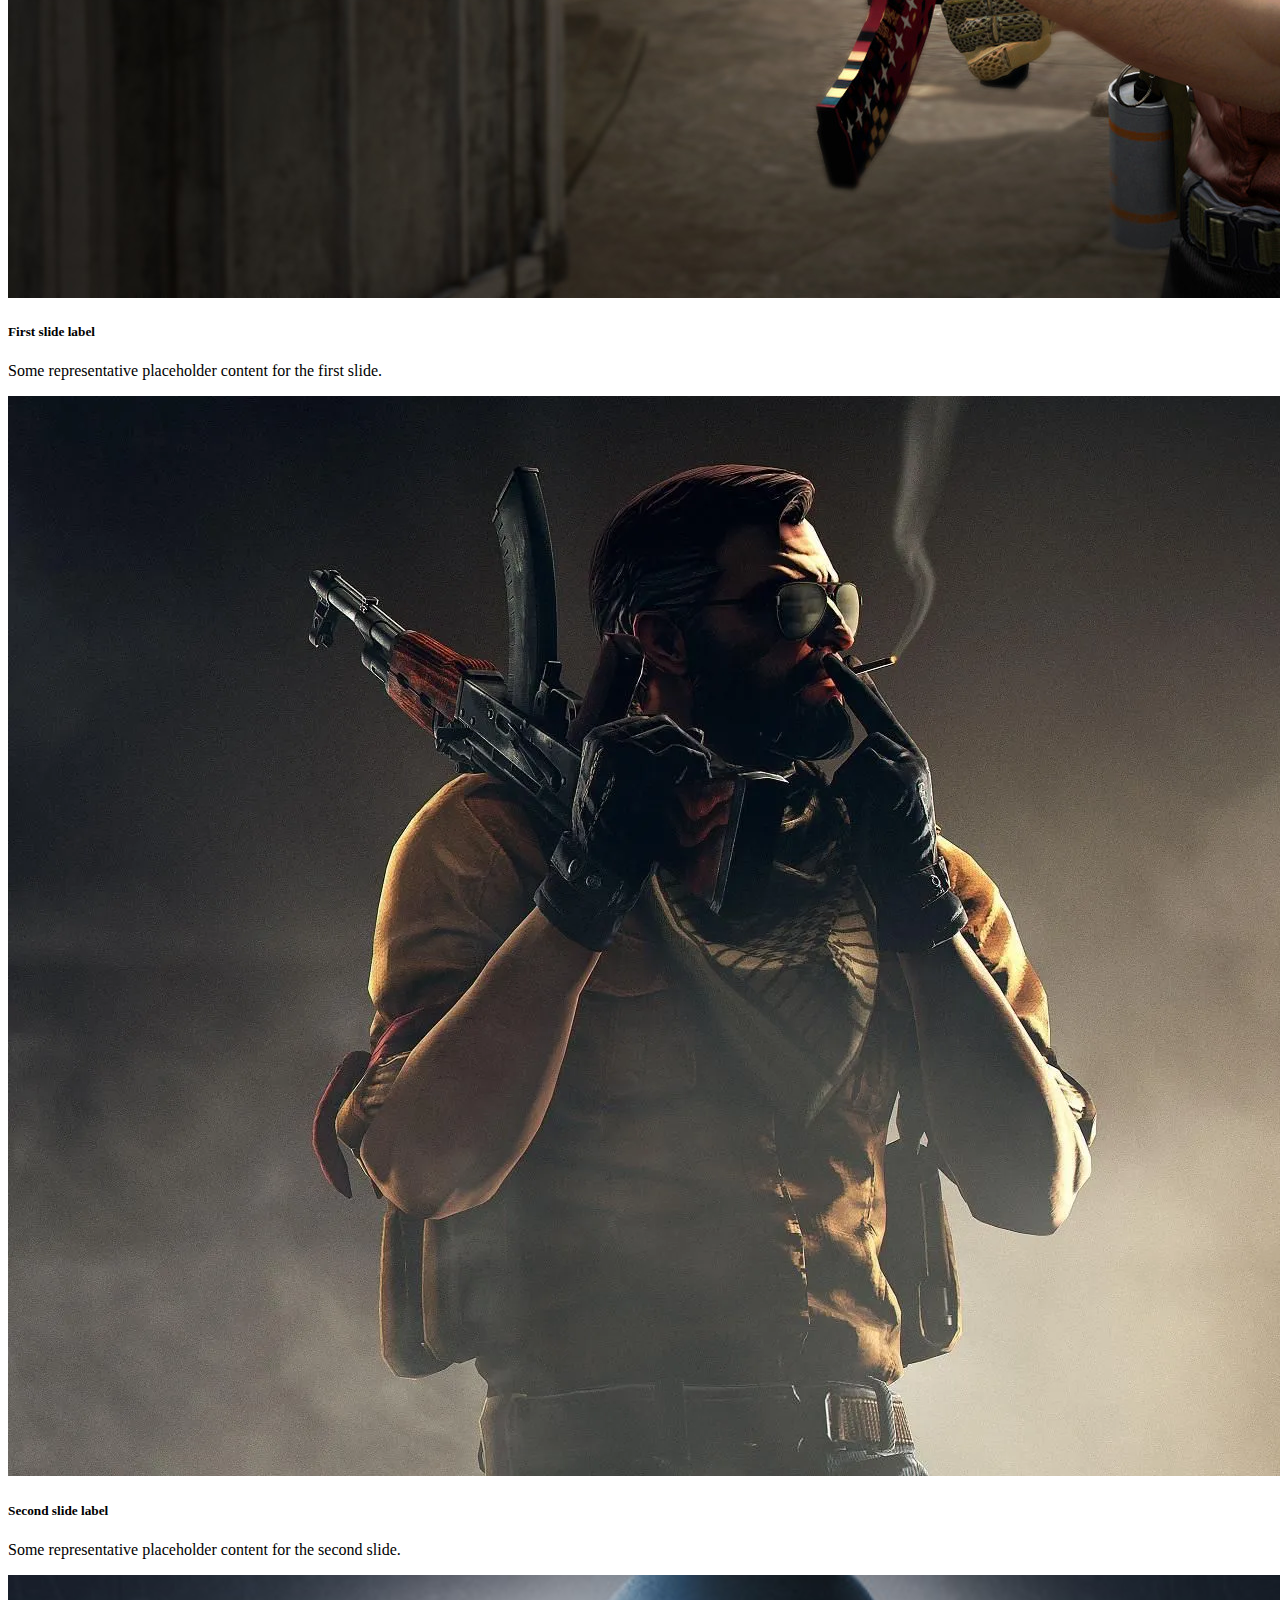
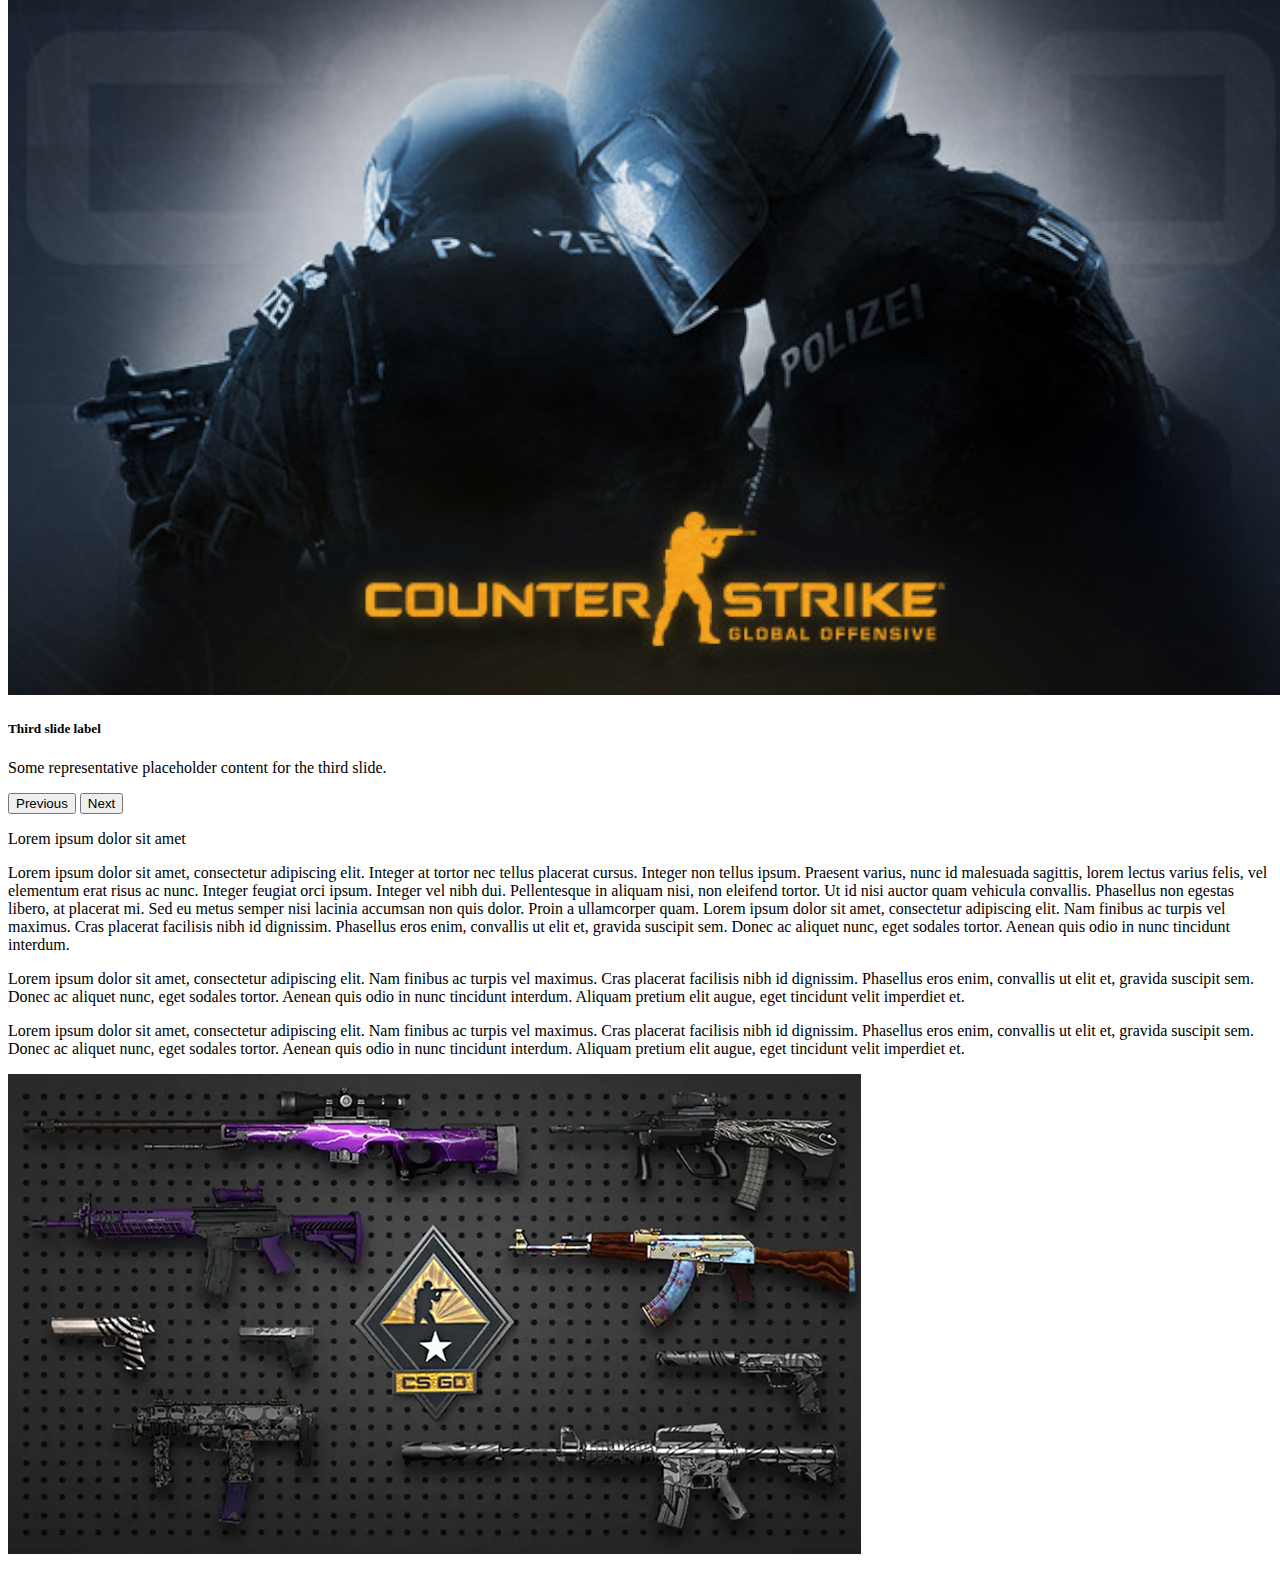
==== commit b0da274d: "updated index + other pages" ====
--- a/index.html
+++ b/index.html
@@ -23,13 +23,13 @@
 <nav class="navbar navbar-expand-lg bg-body-tertiary" style="background-image: url(images/banner.png);">
   <div class="container">
     <a class="navbar-brand" href="#"> <img src="images\logo.png" class="img-fluid" style="max-width: 50%"> </a>
-    <button class="navbar-toggler" type="button" data-bs-toggle="collapse" data-bs-target="#navbarSupportedContent" aria-controls="navbarSupportedContent" aria-expanded="false" aria-label="Toggle navigation">
+    <button class="navbar-toggler" type="button" data-bs-toggle="collapse" data-bs-target="#navbarSupportedContent" aria-controls="navbarSupportedContent" aria-expanded="false" aria-label="Toggle navigation" style="background-color: white;>
       	<span class="navbar-toggler-icon"></span>
     </button>
     <div class="collapse navbar-collapse" id="navbarSupportedContent">
       	<ul class="navbar-nav me-auto mb-2 mb-lg-0">
         	<li class="nav-item">
-          		<a class="nav-link active" aria-current="page" href="pages/about.html" style="color: white;">About</a>
+          		<a class="nav-link active" aria-current="page" href="index.html" style="color: white;">Home</a>
         	</li>
         	<li class="nav-item dropdown">
           		<a class="nav-link dropdown-toggle" href="#" role="button" data-bs-toggle="dropdown" aria-expanded="false" style="color: white;">
@@ -38,13 +38,13 @@
 					</strong>
           		</a>
           		<ul class="dropdown-menu">
-            		<li><a class="dropdown-item" href="pages/beginner.html">Beginner</a></li>
-            		<li><a class="dropdown-item" href="pages/intermediate.html">Intermediate</a></li>
-           			<li><a class="dropdown-item" href="pages/advanced.html">Advanced</a></li>
+            		<li><a class="dropdown-item" href="beginner.html">Beginner</a></li>
+            		<li><a class="dropdown-item" href="intermediate.html">Intermediate</a></li>
+           			<li><a class="dropdown-item" href="advanced.html">Advanced</a></li>
         		</ul>
         	</li>
 			<li class="nav-item">
-          		<a class="nav-link" href="pages/gameplay.html" style="color: white;">Gameplay</a>
+          		<a class="nav-link" href="gameplay.html" style="color: white;">Gameplay</a>
         	</li>
 		</ul>
 		<form class="d-flex" role="search">
@@ -79,7 +79,7 @@
 			<img src="images/card1.png" class="card-img-top" alt="...">
 			<div class="card-body">
 				<h5 class="card-title">
-					<a href="pages/beginner.html">
+					<a href="beginner.html">
 						Beginner
 					</a>
 				</h5>
@@ -92,7 +92,7 @@
 			<img src="images/card2.png" class="card-img-top" alt="...">
 			<div class="card-body">
 				<h5 class="card-title">
-					<a href="pages/intermediate.html">
+					<a href="intermediate.html">
 						Intermediate
 					</a>
 				</h5>
@@ -105,7 +105,7 @@
 			<img src="images/card3.png" class="card-img-top" alt="...">
 			<div class="card-body">
 				<h5 class="card-title">
-					<a href="pages/advanced.html">
+					<a href="advanced.html">
 						Advanced
 					</a>
 				</h5>
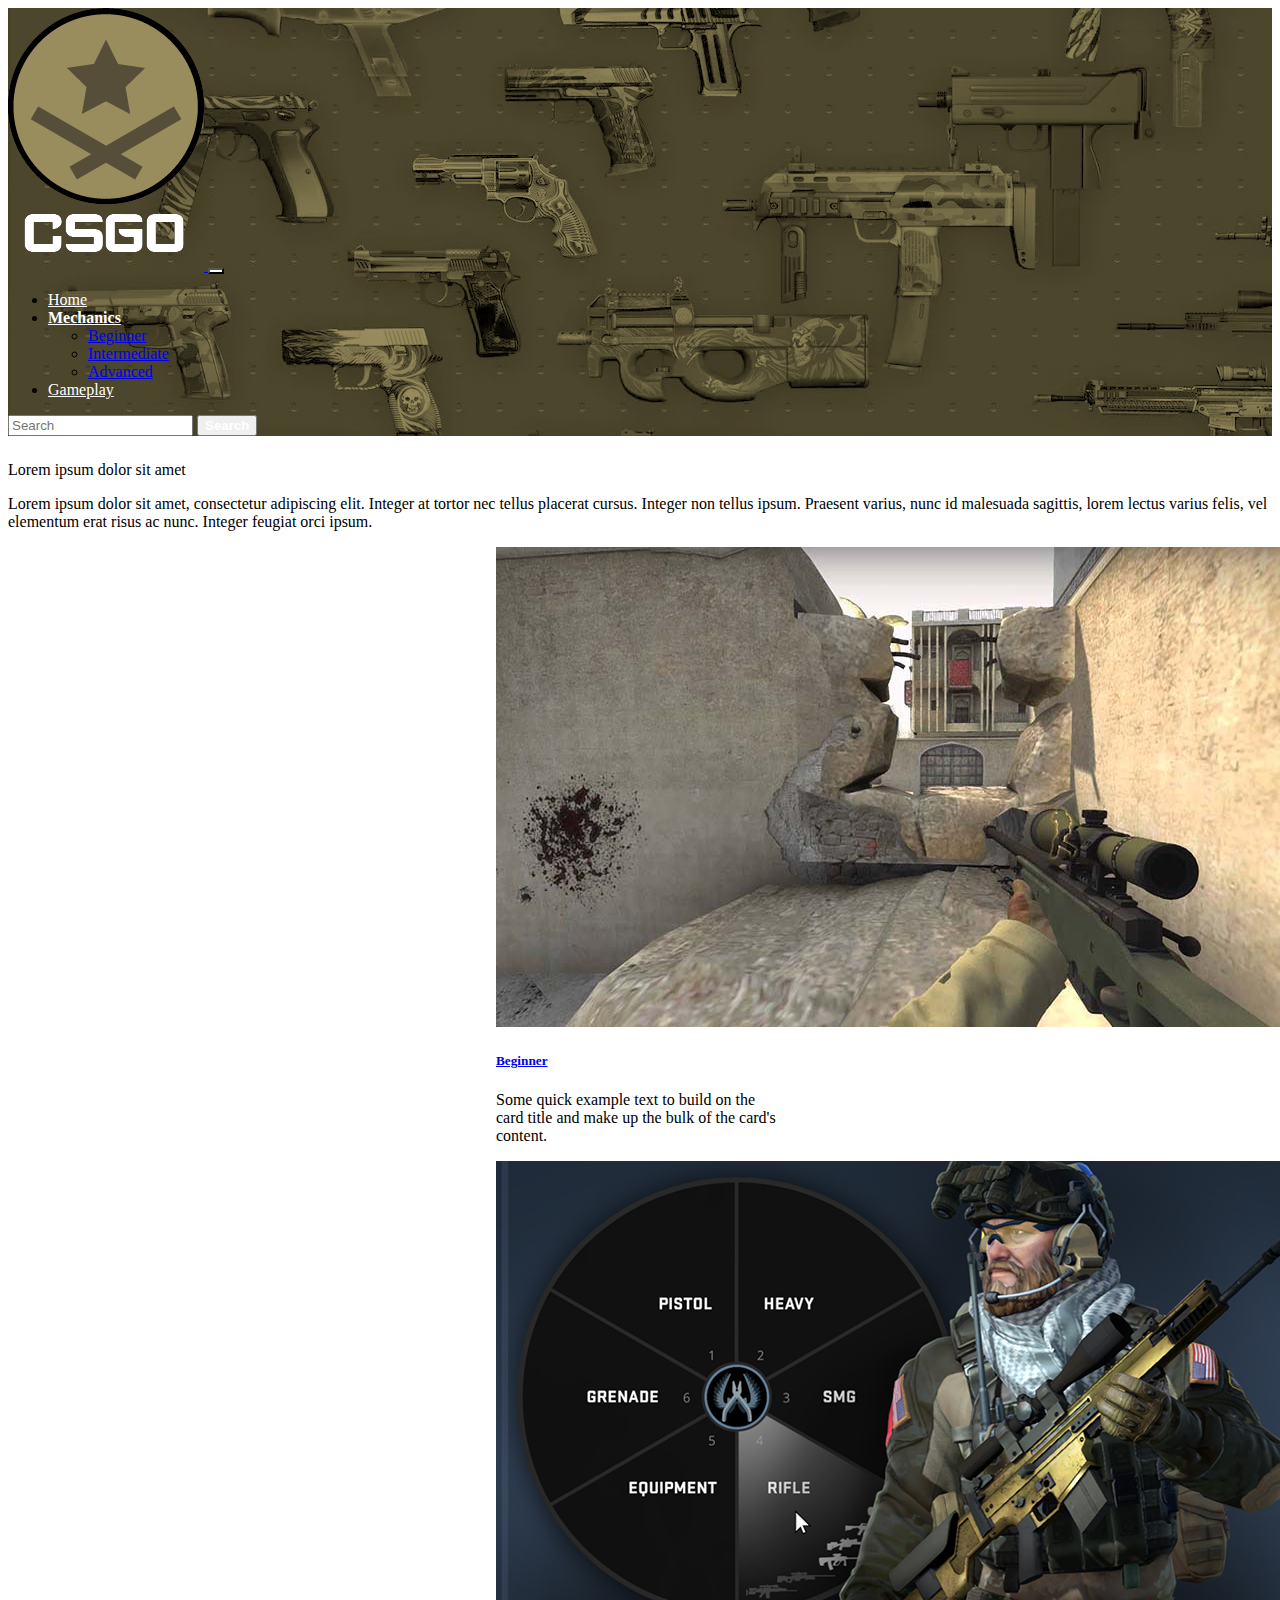
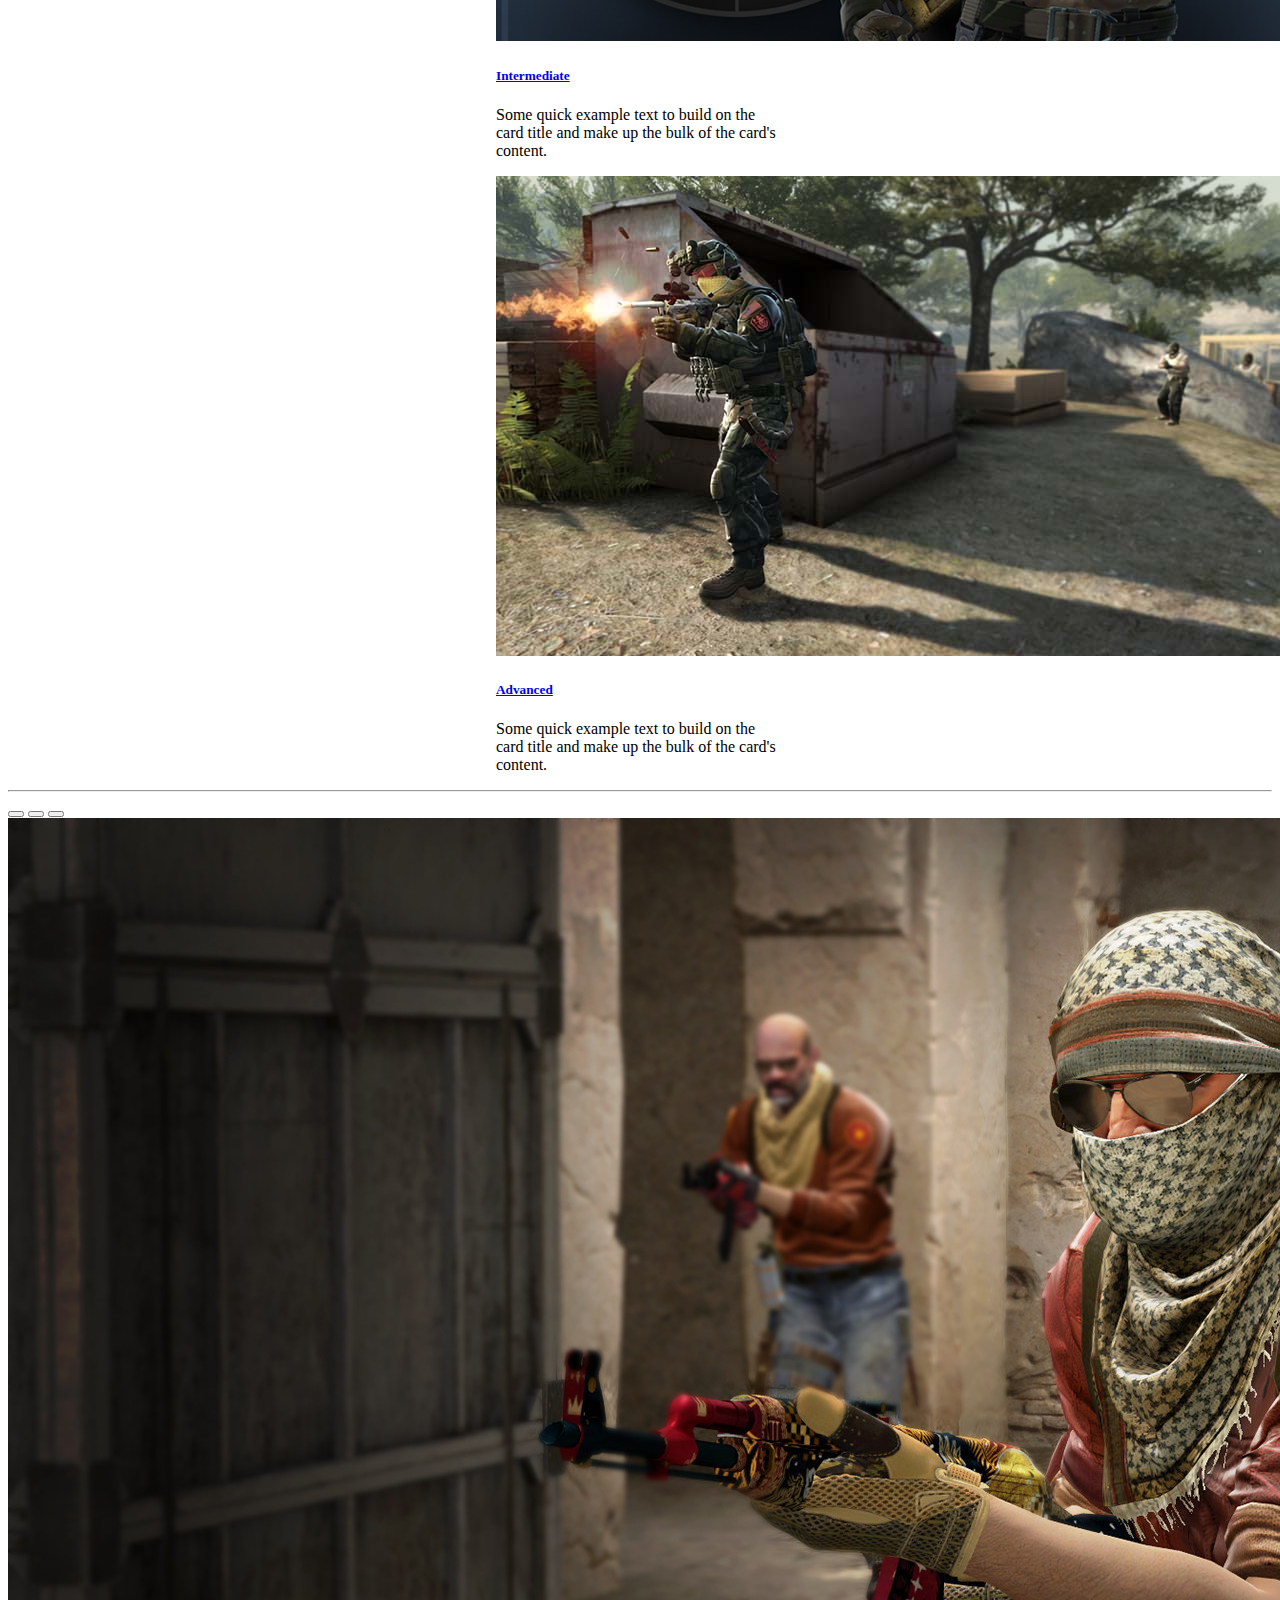
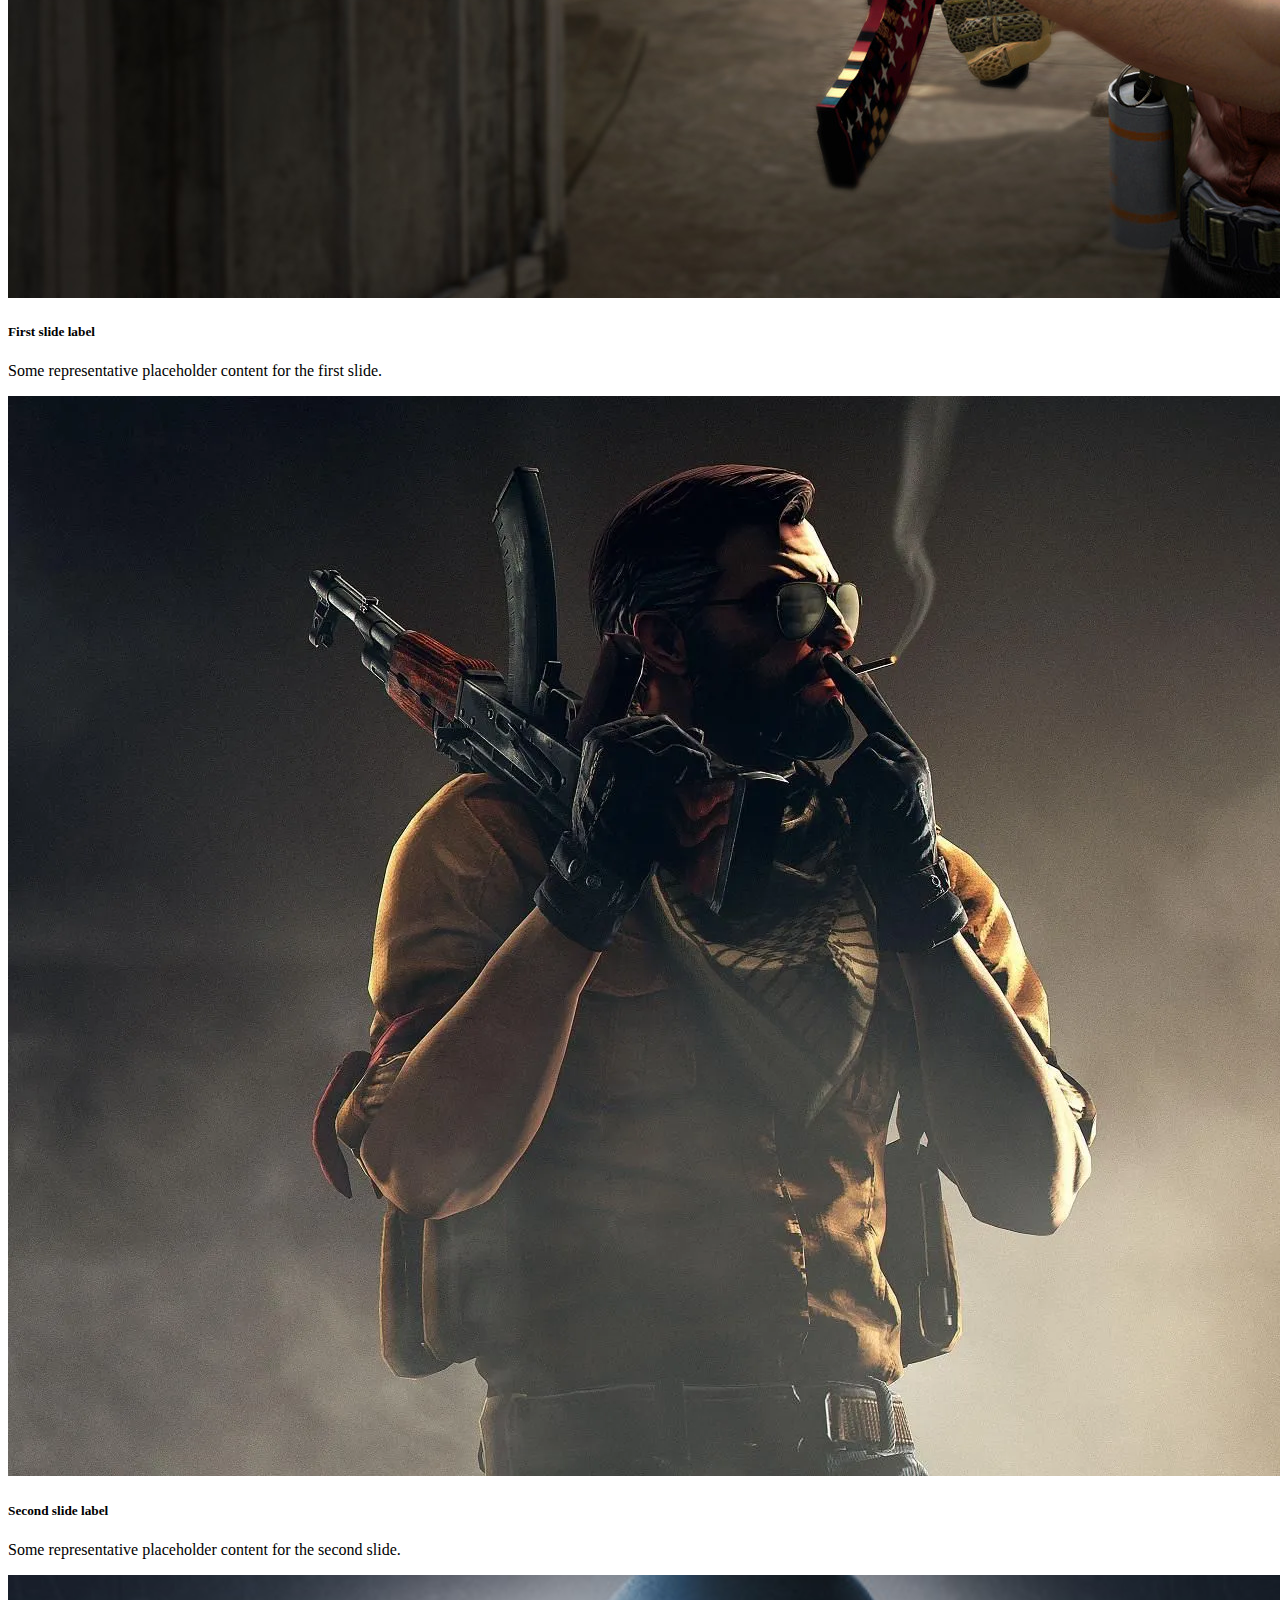
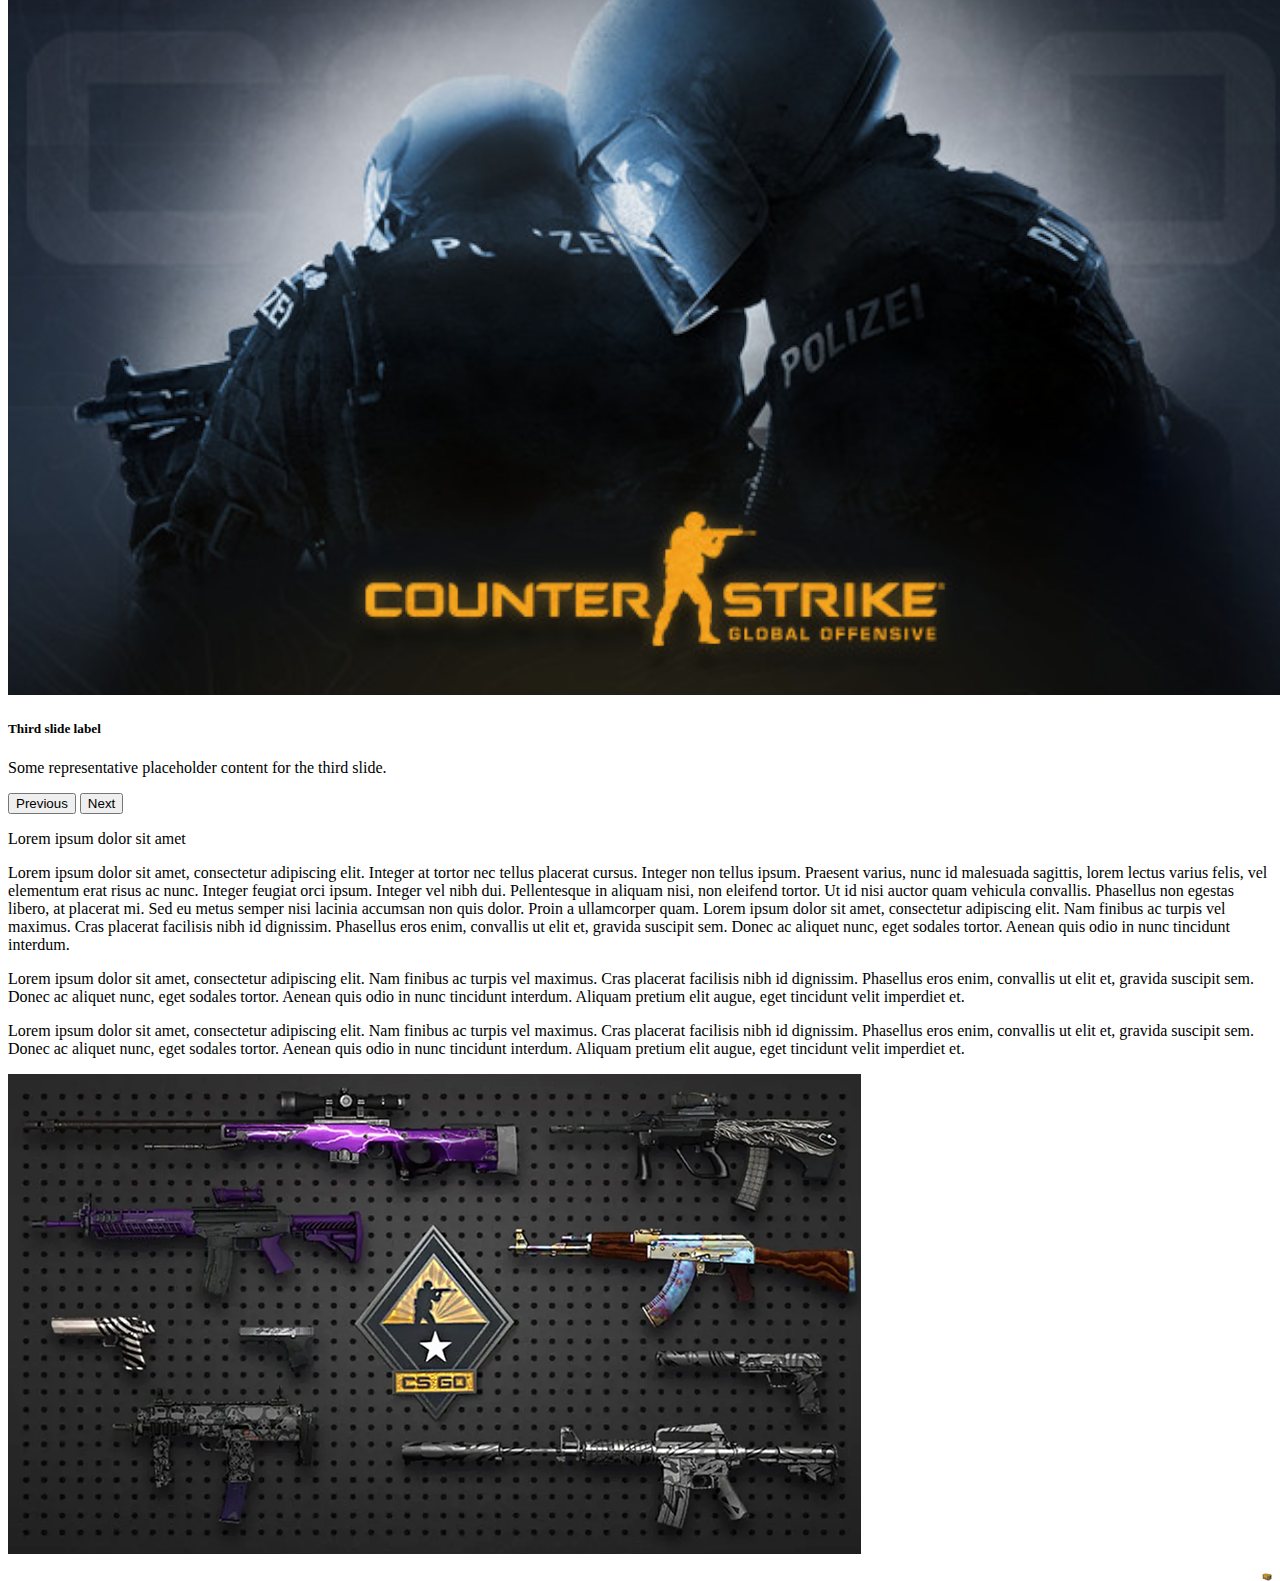
==== commit d558a5e3: "added a teensy tiny little case in the bottom right" ====
--- a/index.html
+++ b/index.html
@@ -38,13 +38,13 @@
 					</strong>
           		</a>
           		<ul class="dropdown-menu">
-            		<li><a class="dropdown-item" href="beginner.html">Beginner</a></li>
-            		<li><a class="dropdown-item" href="intermediate.html">Intermediate</a></li>
-           			<li><a class="dropdown-item" href="advanced.html">Advanced</a></li>
+            		<li><a class="dropdown-item" href="beginner.html" target="_blank">Beginner</a></li>
+            		<li><a class="dropdown-item" href="intermediate.html" target="_blank">Intermediate</a></li>
+           			<li><a class="dropdown-item" href="advanced.html" target="_blank">Advanced</a></li>
         		</ul>
         	</li>
 			<li class="nav-item">
-          		<a class="nav-link" href="gameplay.html" style="color: white;">Gameplay</a>
+          		<a class="nav-link" href="gameplay.html" style="color: white;" target="_blank">Gameplay</a>
         	</li>
 		</ul>
 		<form class="d-flex" role="search">
@@ -79,7 +79,7 @@
 			<img src="images/card1.png" class="card-img-top" alt="...">
 			<div class="card-body">
 				<h5 class="card-title">
-					<a href="beginner.html">
+					<a href="beginner.html" target="_blank">
 						Beginner
 					</a>
 				</h5>
@@ -92,7 +92,7 @@
 			<img src="images/card2.png" class="card-img-top" alt="...">
 			<div class="card-body">
 				<h5 class="card-title">
-					<a href="intermediate.html">
+					<a href="intermediate.html" target="_blank">
 						Intermediate
 					</a>
 				</h5>
@@ -105,7 +105,7 @@
 			<img src="images/card3.png" class="card-img-top" alt="...">
 			<div class="card-body">
 				<h5 class="card-title">
-					<a href="advanced.html">
+					<a href="advanced.html" target="_blank">
 						Advanced
 					</a>
 				</h5>
@@ -124,7 +124,7 @@
 	<div class="row" style="margin-bottom: 15px;">
 		<div class="col-lg-6 col-sm-12">
 <!-- BEGIN CAROUSEL CODE -->
-			<div id="carouselExampleCaptions" class="carousel slide">
+			<div id="carouselExampleCaptions" class="carousel slide img-thumbnail">
 				<div class="carousel-indicators">
 					<button type="button" data-bs-target="#carouselExampleCaptions" data-bs-slide-to="0" class="active" aria-current="true" aria-label="Slide 1"></button>
 					<button type="button" data-bs-target="#carouselExampleCaptions" data-bs-slide-to="1" aria-label="Slide 2"></button>
@@ -191,14 +191,14 @@
 		</div>
 <!-- BEGIN END IMAGE CODE -->
 		<div class="col-lg-4 col-sm-12">
-			<img src="images/image.png" class="img-fluid">
+			<img src="images/image.png" class="img-fluid img-thumbnail">
 		</div>
 <!-- END END IMAGE CODE -->
 
 <!-- END END TEXT CODE -->
 	</div>
 </div>
-
+<img src="images/case.png" style="width: 10px; float: right;">
 <!-- DO NOT EDIT BELOW THIS LINE -->
     <script src="https://cdn.jsdelivr.net/npm/bootstrap@5.3.0-alpha3/dist/js/bootstrap.bundle.min.js" integrity="sha384-ENjdO4Dr2bkBIFxQpeoTz1HIcje39Wm4jDKdf19U8gI4ddQ3GYNS7NTKfAdVQSZe" crossorigin="anonymous"></script>
   </body>
